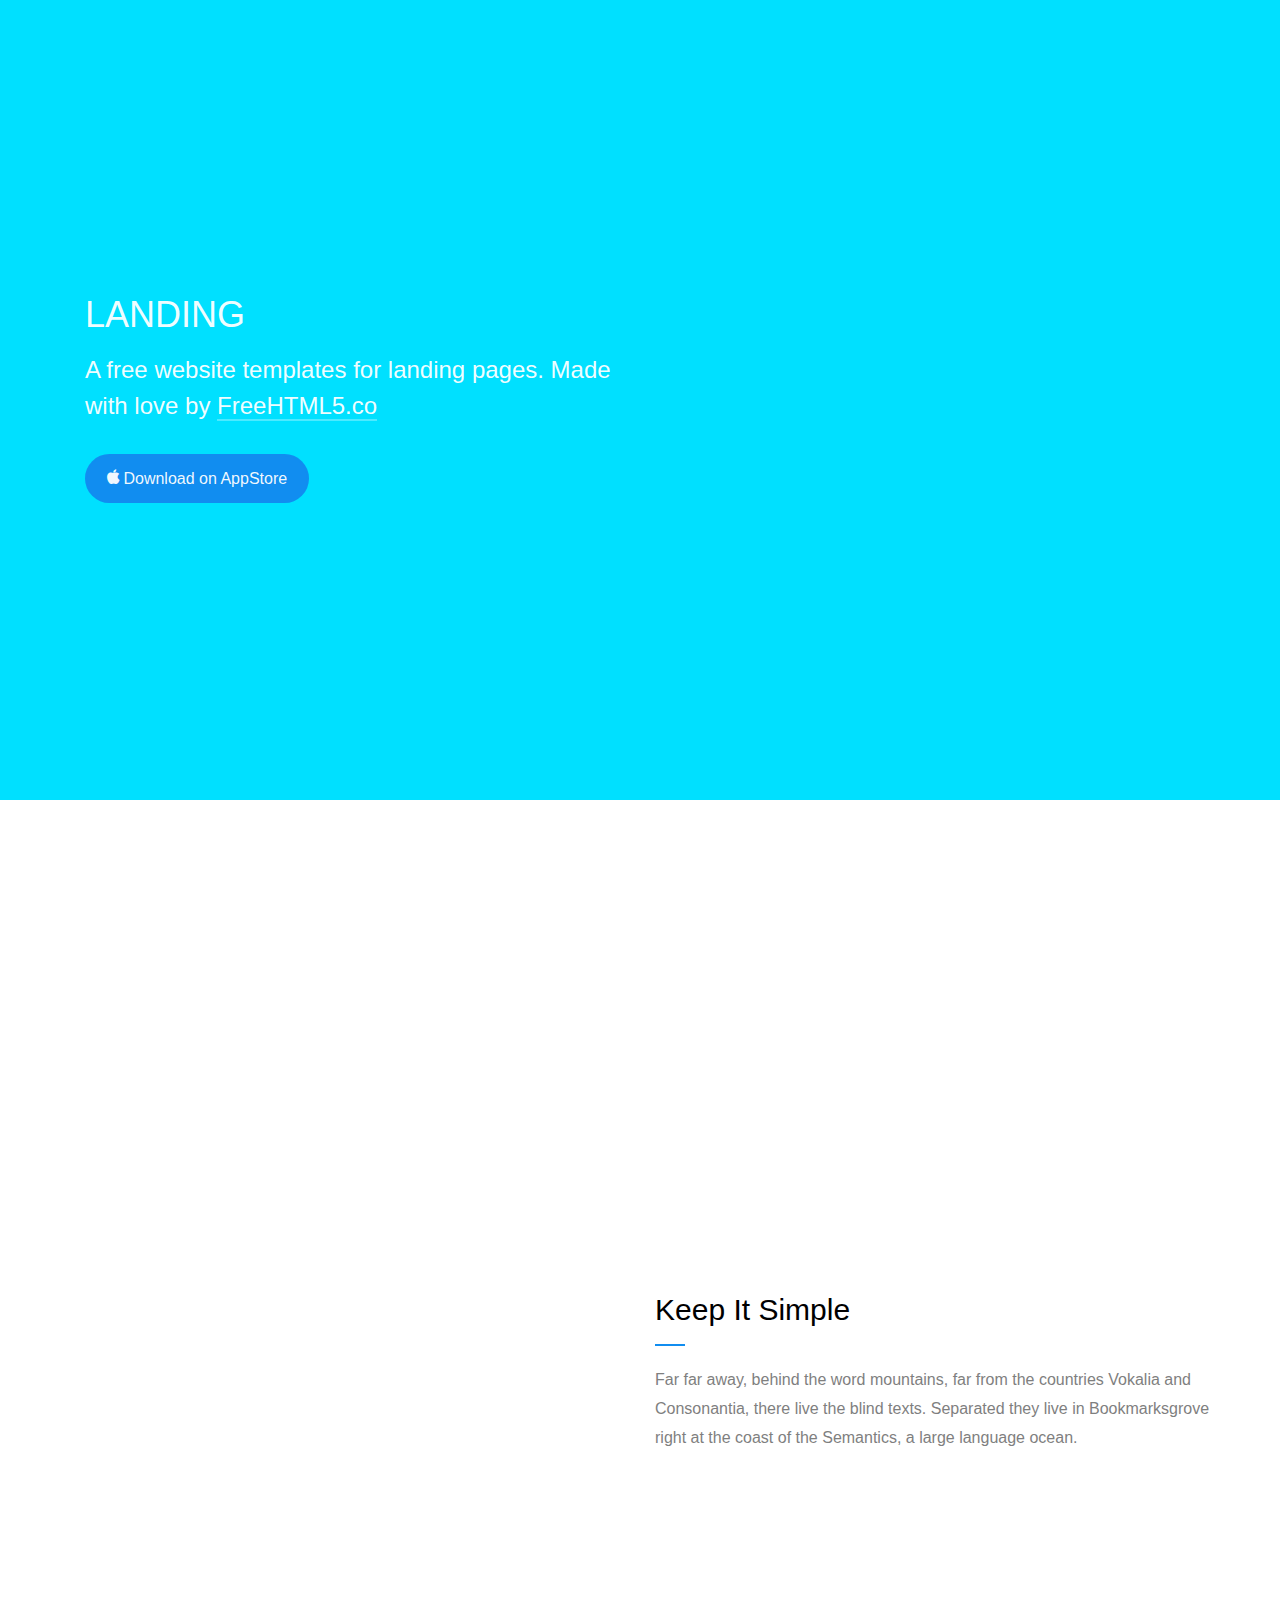
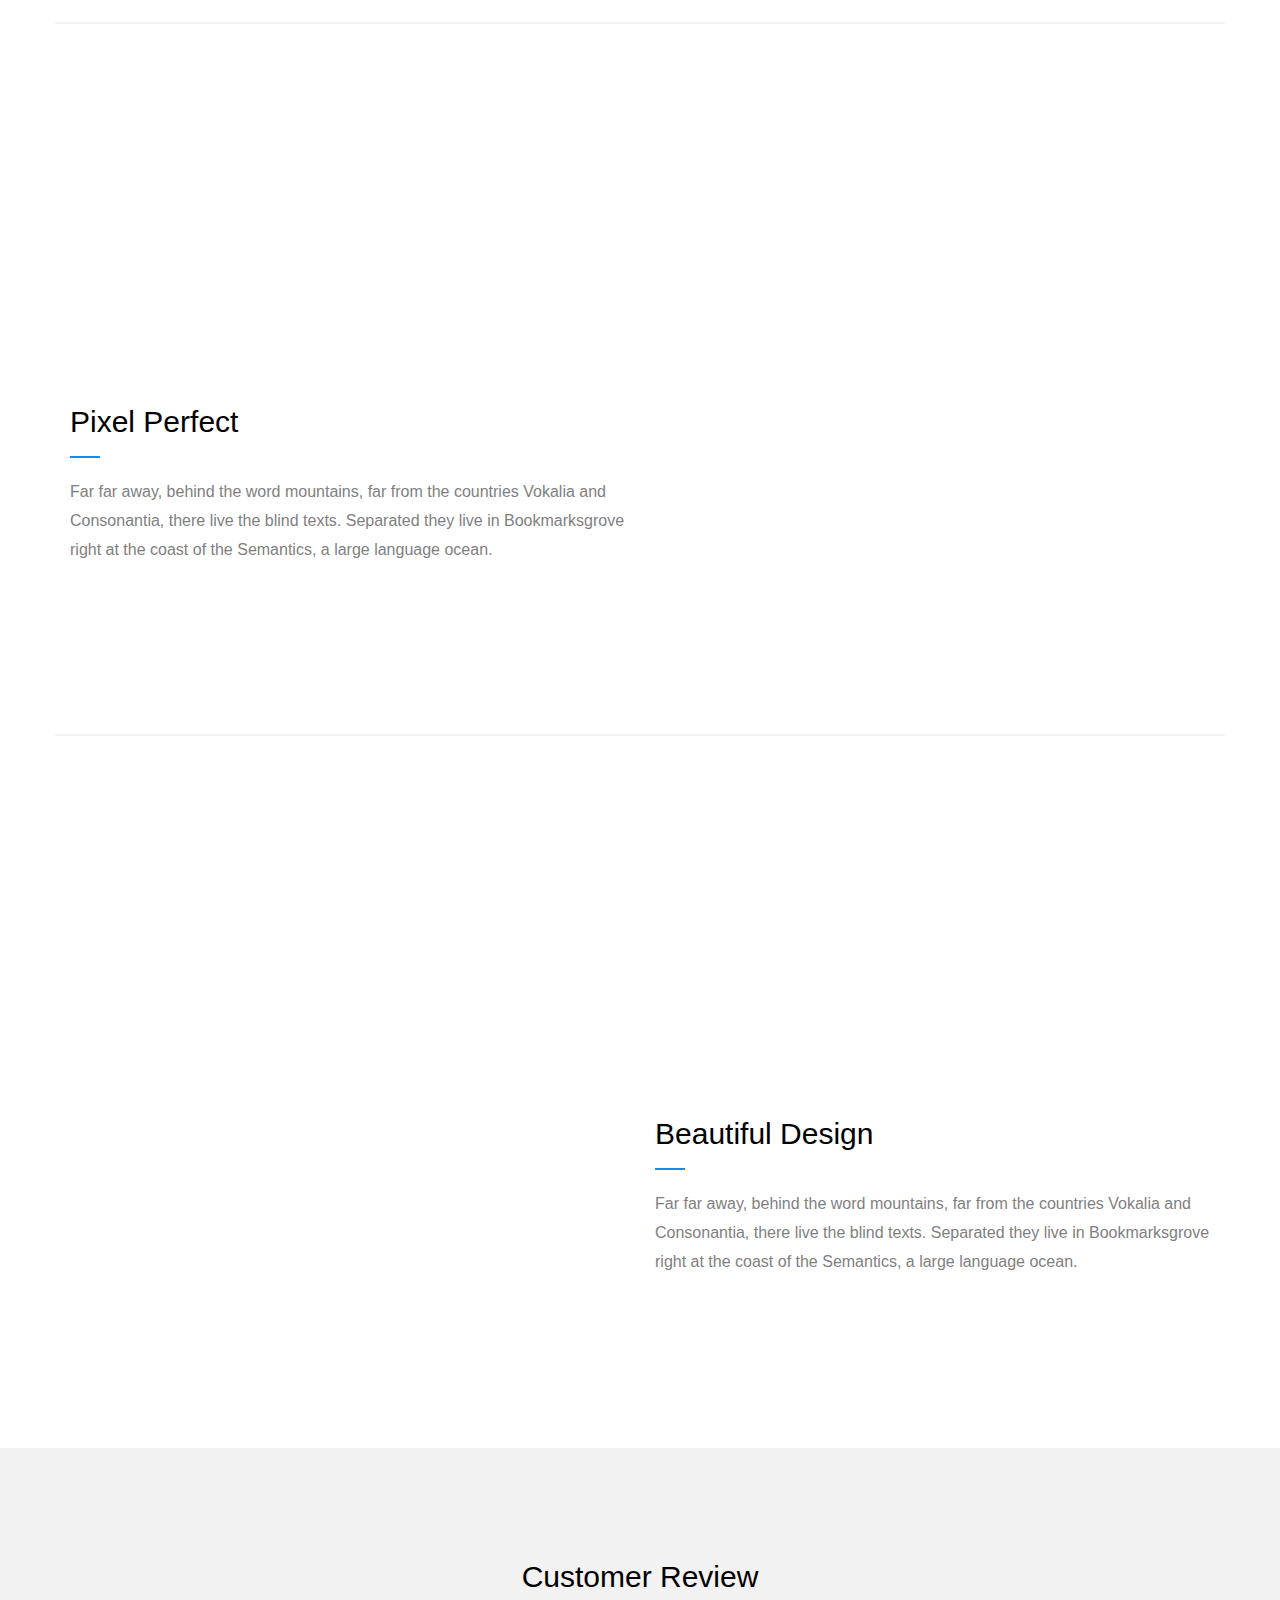
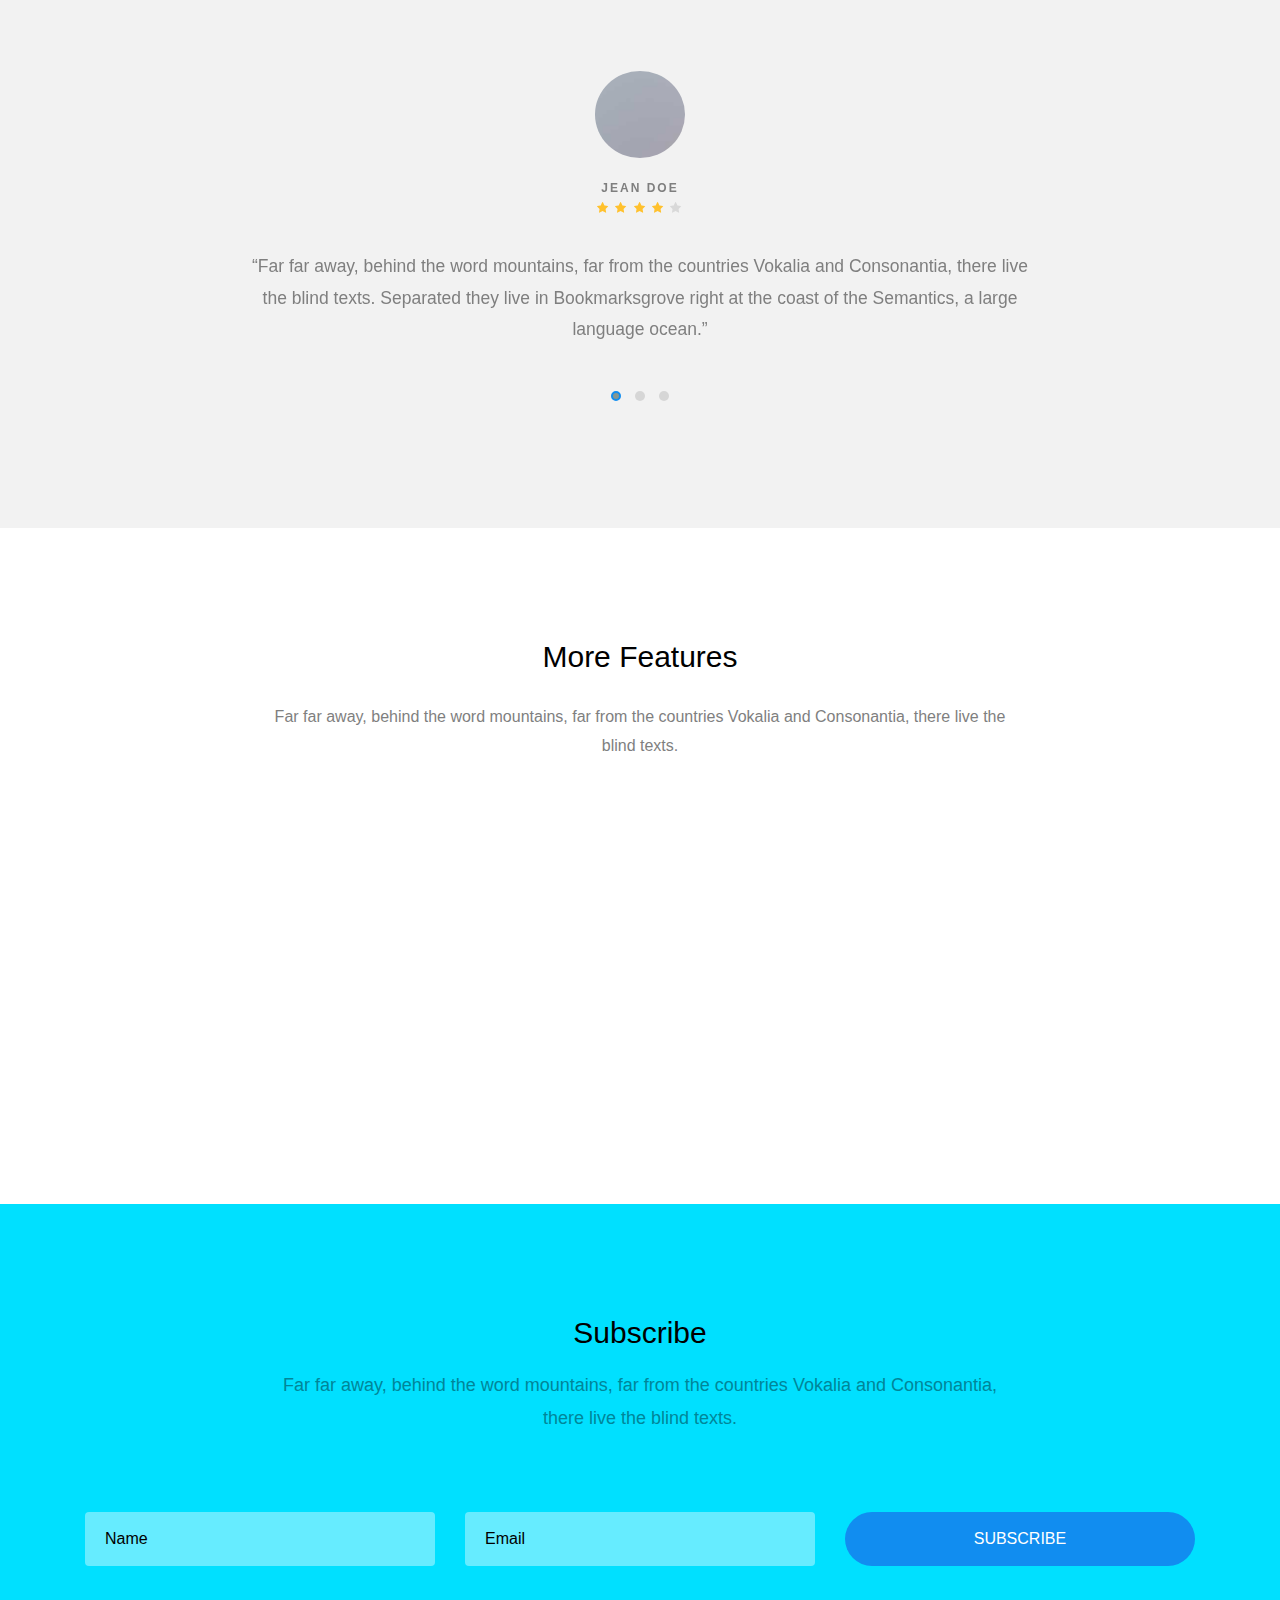
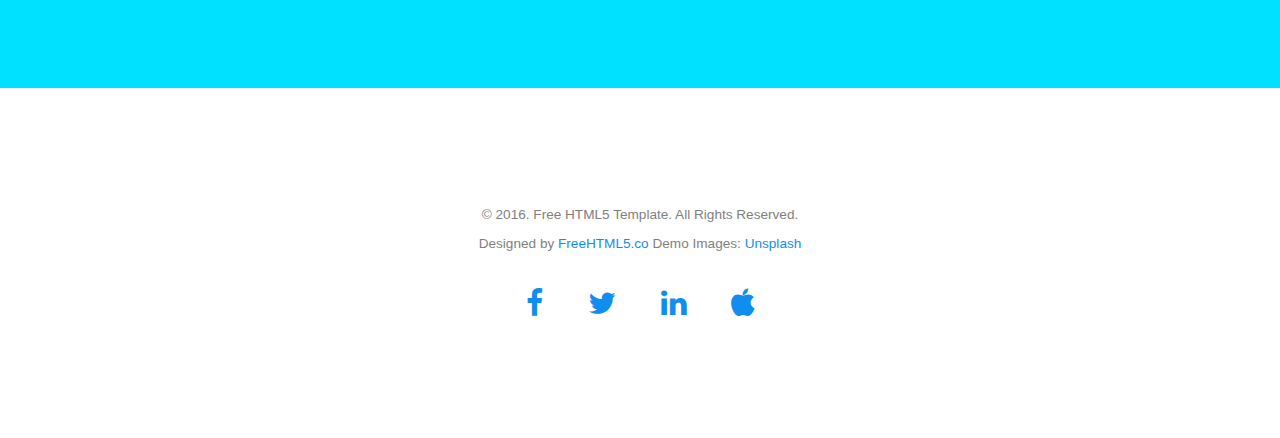
==== landing/index.html @ 5b980228 "index.html" ====
<!DOCTYPE html>
<!--[if lt IE 7]>      <html class="no-js lt-ie9 lt-ie8 lt-ie7"> <![endif]-->
<!--[if IE 7]>         <html class="no-js lt-ie9 lt-ie8"> <![endif]-->
<!--[if IE 8]>         <html class="no-js lt-ie9"> <![endif]-->
<!--[if gt IE 8]><!--> <html class="no-js"> <!--<![endif]-->
	<head>
	<meta charset="utf-8">
	<meta http-equiv="X-UA-Compatible" content="IE=edge">
	<title>Landing &mdash; Free HTML5 Bootstrap Website Template by FreeHTML5.co</title>
	<meta name="viewport" content="width=device-width, initial-scale=1">
	<meta name="description" content="Free HTML5 Website Template by FreeHTML5.co" />
	<meta name="keywords" content="free website templates, free html5, free template, free bootstrap, free website template, html5, css3, mobile first, responsive" />
	<meta name="author" content="FreeHTML5.co" />

  <!-- 
	//////////////////////////////////////////////////////

	FREE HTML5 TEMPLATE 
	DESIGNED & DEVELOPED by FreeHTML5.co
		
	Website: 		http://freehtml5.co/
	Email: 			info@freehtml5.co
	Twitter: 		http://twitter.com/fh5co
	Facebook: 		https://www.facebook.com/fh5co

	//////////////////////////////////////////////////////
	 -->

  	<!-- Facebook and Twitter integration -->
	<meta property="og:title" content=""/>
	<meta property="og:image" content=""/>
	<meta property="og:url" content=""/>
	<meta property="og:site_name" content=""/>
	<meta property="og:description" content=""/>
	<meta name="twitter:title" content="" />
	<meta name="twitter:image" content="" />
	<meta name="twitter:url" content="" />
	<meta name="twitter:card" content="" />

	<!-- Place favicon.ico and apple-touch-icon.png in the root directory -->
	<link rel="shortcut icon" href="favicon.ico">
	<!-- <link href='https://fonts.googleapis.com/css?family=Varela+Round' rel='stylesheet' type='text/css'> -->
	
	<!-- Animate.css -->
	<link rel="stylesheet" href="css/animate.css">
	<!-- Icomoon Icon Fonts-->
	<link rel="stylesheet" href="css/icomoon.css">
	<!-- Bootstrap  -->
	<link rel="stylesheet" href="css/bootstrap.css">
	<!-- Theme style  -->
	<link rel="stylesheet" href="css/style.css">

	<!-- Owl Carousel  -->
	<link rel="stylesheet" href="css/owl.carousel.min.css">
	<link rel="stylesheet" href="css/owl.theme.default.min.css">

	<!-- Modernizr JS -->
	<script src="js/modernizr-2.6.2.min.js"></script>
	<!-- FOR IE9 below -->
	<!--[if lt IE 9]>
	<script src="js/respond.min.js"></script>
	<![endif]-->

	</head>
	<body>
	
	<header id="fh5co-header">
		<div class="container">
			<div class="col-md-6 col-sm-6">
				<div class="intro">
					<h1 id="fh5co-logo"><a href="index.html">Landing</a></h1>
					<h2>A free website templates for landing pages. Made with love by <a href="http://freehtml5.co" target="_blank">FreeHTML5.co</a></h2>
					<p>
						<a href="#" class="btn btn-primary"><i class="icon-apple"></i> Download on AppStore</a>
					</p>
				</div>
			</div>
			<div class="col-md-6 col-sm-6">
				<figure class="fh5co-intro-img">
					<img class="img-1 animate-box" src="images/screenshot_1.jpg" alt="Free Website Template by FreeHTML5.co">
					<img class="img-2 animate-box hidden-xs" src="images/screenshot_2.jpg" alt="Free Website Template by FreeHTML5.co">
				</figure>
			</div>
		</div>
	</header>

	<div id="main">

		<div class="container">

			<div class="row fh5co-feature">
				<div class="col-md-6 col-md-push-6">
					<div class="fh5co-copy">
						<div class="fh5co-copy-inner">
							<h2>Keep It Simple</h2>
							<p>Far far away, behind the word mountains, far from the countries Vokalia and Consonantia, there live the blind texts. Separated they live in Bookmarksgrove right at the coast of the Semantics, a large language ocean.</p>
						</div>
					</div>
				</div>
				<div class="col-md-6 col-md-pull-6">
					<div class="fh5co-img">
						<figure class="fh5co-figure animate-box">
							<img class="img-2" src="images/screenshot_1.jpg" alt="Free Website Template by FreeHTML5.co">	
						</figure>
					</div>
				</div>
			</div>
			<!-- END feature -->

			<div class="row fh5co-feature fh5co-reverse">
				<div class="col-md-6">
					<div class="fh5co-copy">
						<div class="fh5co-copy-inner">
							<h2>Pixel Perfect</h2>
							<p>Far far away, behind the word mountains, far from the countries Vokalia and Consonantia, there live the blind texts. Separated they live in Bookmarksgrove right at the coast of the Semantics, a large language ocean.</p>
						</div>
					</div>
				</div>
				<div class="col-md-6">
					<div class="fh5co-img">
						<figure class="fh5co-figure animate-box">
							<img class="img-2" src="images/screenshot_2.jpg" alt="Free Website Template by FreeHTML5.co">	
						</figure>
					</div>
				</div>
			</div>
			<!-- END feature -->

			<div class="row fh5co-feature last-feature">
				<div class="col-md-6 col-md-push-6">
					<div class="fh5co-copy">
						<div class="fh5co-copy-inner">
							<h2>Beautiful Design</h2>
							<p>Far far away, behind the word mountains, far from the countries Vokalia and Consonantia, there live the blind texts. Separated they live in Bookmarksgrove right at the coast of the Semantics, a large language ocean.</p>
						</div>
					</div>
				</div>
				<div class="col-md-6 col-md-pull-6">
					<div class="fh5co-img">
						<figure class="fh5co-figure animate-box">
							<img class="img-2" src="images/screenshot_3.jpg" alt="Free Website Template by FreeHTML5.co">	
						</figure>
					</div>
				</div>
			</div>
			<!-- END feature -->

		
		</div>


		<div class="fh5co-testimonial">
			<div class="container">
				<div class="row text-center fh5co-heading">
					<h2>Customer Review</h2>
				</div>
				<div class="owl-carousel owl-carousel-fullwidth">
					<div class="item">
						<div class="testimony-slide active text-center">
							<figure>
								<img src="images/person_1.jpg" alt="user">
							</figure>
							<span>Jean Doe </span>
							<span class="review">
								<i class="icon-star colored"></i>
								<i class="icon-star colored"></i>
								<i class="icon-star colored"></i>
								<i class="icon-star colored"></i>
								<i class="icon-star"></i>
							</span>
							<blockquote>
								<p>&ldquo;Far far away, behind the word mountains, far from the countries Vokalia and Consonantia, there live the blind texts. Separated they live in Bookmarksgrove right at the coast of the Semantics, a large language ocean.&rdquo;</p>
							</blockquote>
						</div>
					</div>
					<div class="item">
						<div class="testimony-slide active text-center">
							<figure>
								<img src="images/person_2.jpg" alt="user">
							</figure>
							<span>John Doe </span>
							<span class="review">
								<i class="icon-star colored"></i>
								<i class="icon-star colored"></i>
								<i class="icon-star colored"></i>
								<i class="icon-star colored"></i>
								<i class="icon-star colored"></i>
							</span>
							<blockquote>
								<p>&ldquo;Separated they live in Bookmarksgrove right at the coast of the Semantics, a large language ocean.&rdquo;</p>
							</blockquote>
						</div>
					</div>
					<div class="item">
						<div class="testimony-slide active text-center">
							<figure>
								<img src="images/person_3.jpg" alt="user">
							</figure>
							<span>Rob Smith </span>
							<span class="review">
								<i class="icon-star colored"></i>
								<i class="icon-star colored"></i>
								<i class="icon-star colored"></i>
								<i class="icon-star colored"></i>
								<i class="icon-star colored"></i>
							</span>
							<blockquote>
								<p>&ldquo;Far from the countries Vokalia and Consonantia, there live the blind texts. Separated they live in Bookmarksgrove right at the coast of the Semantics, a large language ocean.&rdquo;</p>
							</blockquote>
						</div>
					</div>
				</div>
			</div>
		</div>

		<div id="features">
			<div class="container">
				<div class="row text-center fh5co-heading">
					<div class="col-md-8 col-md-offset-2">
						<h2>More Features</h2>
						<p>Far far away, behind the word mountains, far from the countries Vokalia and Consonantia, there live the blind texts.</p>
					</div>
				</div>
				<div class="row">
					<div class="col-md-3 animate-box">
						<div class="feature-center">
							<span class="icon">
								<i class="icon-tablet"></i>
							</span>
							<h3>Fully Responsive</h3>
							<p>Far far away, behind the word mountains, far from the countries Vokalia and Consonantia</p>
						</div>
					</div>
					<div class="col-md-3 animate-box">
						<div class="feature-center">
							<span class="icon">
								<i class="icon-heart"></i>
							</span>
							<h3>Love by everyone</h3>
							<p>Far far away, behind the word mountains, far from the countries Vokalia and Consonantia</p>
						</div>
					</div>
					<div class="col-md-3 animate-box">
						<div class="feature-center">
							<span class="icon">
								<i class="icon-star"></i>
							</span>
							<h3>Good Review</h3>
							<p>Far far away, behind the word mountains, far from the countries Vokalia and Consonantia</p>
						</div>
					</div>
					<div class="col-md-3 animate-box">
						<div class="feature-center">
							<span class="icon">
								<i class="icon-cog"></i>
							</span>
							<h3>API</h3>
							<p>Far far away, behind the word mountains, far from the countries Vokalia and Consonantia</p>
						</div>
					</div>
				</div>
			</div>
		</div>
		
		<div id="get-started">
			<div class="container">
				<div class="row text-center fh5co-heading">
					<div class="col-md-8 col-md-offset-2">
						<h2>Subscribe</h2>
						<p>Far far away, behind the word mountains, far from the countries Vokalia and Consonantia, there live the blind texts.</p>
					</div>
				</div>
				<div class="get-started">
					<form class="form-inline">
						<div class="col-md-4 col-sm-4">
							<div class="form-group">
								<label for="name" class="sr-only">Name</label>
								<input type="text" class="form-control" id="name" placeholder="Name">
							</div>
						</div>
						<div class="col-md-4 col-sm-4">
							<div class="form-group">
								<label for="email" class="sr-only">Email</label>
								<input type="email" class="form-control" id="email" placeholder="Email">
							</div>
						</div>
						<div class="col-md-4 col-sm-4">
							<button type="submit" class="btn btn-default btn-block">Subscribe</button>
						</div>
					</form>
				</div>
			</div>
		</div>

		<footer id="footer">
			<div class="container">
				<div class="col-md-12 text-center">
					<p class="copyright">
						<small>&copy; 2016. Free HTML5 Template. All Rights Reserved.</small>
						<em><small>Designed by <a href="http://freehtm5.co" target="_blank">FreeHTML5.co</a> Demo Images: <a href="http://unsplash.com/" target="_blank">Unsplash</a></small></em>
					</p>
					<ul class="fh5co-social">

						<li><a href="#"><i class="icon-facebook"></i></a></li>
						<li><a href="#"><i class="icon-twitter"></i></a></li>
						<li><a href="#"><i class="icon-linkedin"></i></a></li>
						<li><a href="#"><i class="icon-apple"></i></a></li>
					</ul>
				</div>
			</div>
		</footer>
	</div>
	
	<!-- jQuery -->
	<script src="js/jquery.min.js"></script>
	<!-- jQuery Easing -->
	<script src="js/jquery.easing.1.3.js"></script>
	<!-- Bootstrap -->
	<script src="js/bootstrap.min.js"></script>
	<!-- Waypoints -->
	<script src="js/jquery.waypoints.min.js"></script>
	<!-- Carousel -->
	<script src="js/owl.carousel.min.js"></script>

	<!-- MAIN JS -->
	<script src="js/main.js"></script>

	</body>
</html>
---- landing/css/icomoon.css ----
@font-face {
    font-family: 'icomoon';
    src:    url('fonts/icomoon.eot?195opb');
    src:    url('fonts/icomoon.eot?195opb#iefix') format('embedded-opentype'),
        url('fonts/icomoon.ttf?195opb') format('truetype'),
        url('fonts/icomoon.woff?195opb') format('woff'),
        url('fonts/icomoon.svg?195opb#icomoon') format('svg');
    font-weight: normal;
    font-style: normal;
}

[class^="icon-"], [class*=" icon-"] {
    /* use !important to prevent issues with browser extensions that change fonts */
    font-family: 'icomoon' !important;
    speak: none;
    font-style: normal;
    font-weight: normal;
    font-variant: normal;
    text-transform: none;
    line-height: 1;

    /* Better Font Rendering =========== */
    -webkit-font-smoothing: antialiased;
    -moz-osx-font-smoothing: grayscale;
}

.icon-glass:before {
    content: "\f000";
}
.icon-music:before {
    content: "\f001";
}
.icon-search:before {
    content: "\f002";
}
.icon-envelope-o:before {
    content: "\f003";
}
.icon-heart:before {
    content: "\f004";
}
.icon-star:before {
    content: "\f005";
}
.icon-star-o:before {
    content: "\f006";
}
.icon-user:before {
    content: "\f007";
}
.icon-film:before {
    content: "\f008";
}
.icon-th-large:before {
    content: "\f009";
}
.icon-th:before {
    content: "\f00a";
}
.icon-th-list:before {
    content: "\f00b";
}
.icon-check:before {
    content: "\f00c";
}
.icon-close:before {
    content: "\f00d";
}
.icon-remove:before {
    content: "\f00d";
}
.icon-times:before {
    content: "\f00d";
}
.icon-search-plus:before {
    content: "\f00e";
}
.icon-search-minus:before {
    content: "\f010";
}
.icon-power-off:before {
    content: "\f011";
}
.icon-signal:before {
    content: "\f012";
}
.icon-cog:before {
    content: "\f013";
}
.icon-gear:before {
    content: "\f013";
}
.icon-trash-o:before {
    content: "\f014";
}
.icon-home:before {
    content: "\f015";
}
.icon-file-o:before {
    content: "\f016";
}
.icon-clock-o:before {
    content: "\f017";
}
.icon-road:before {
    content: "\f018";
}
.icon-download:before {
    content: "\f019";
}
.icon-arrow-circle-o-down:before {
    content: "\f01a";
}
.icon-arrow-circle-o-up:before {
    content: "\f01b";
}
.icon-inbox:before {
    content: "\f01c";
}
.icon-play-circle-o:before {
    content: "\f01d";
}
.icon-repeat:before {
    content: "\f01e";
}
.icon-rotate-right:before {
    content: "\f01e";
}
.icon-refresh:before {
    content: "\f021";
}
.icon-list-alt:before {
    content: "\f022";
}
.icon-lock:before {
    content: "\f023";
}
.icon-flag:before {
    content: "\f024";
}
.icon-headphones:before {
    content: "\f025";
}
.icon-volume-off:before {
    content: "\f026";
}
.icon-volume-down:before {
    content: "\f027";
}
.icon-volume-up:before {
    content: "\f028";
}
.icon-qrcode:before {
    content: "\f029";
}
.icon-barcode:before {
    content: "\f02a";
}
.icon-tag:before {
    content: "\f02b";
}
.icon-tags:before {
    content: "\f02c";
}
.icon-book:before {
    content: "\f02d";
}
.icon-bookmark:before {
    content: "\f02e";
}
.icon-print:before {
    content: "\f02f";
}
.icon-camera:before {
    content: "\f030";
}
.icon-font:before {
    content: "\f031";
}
.icon-bold:before {
    content: "\f032";
}
.icon-italic:before {
    content: "\f033";
}
.icon-text-height:before {
    content: "\f034";
}
.icon-text-width:before {
    content: "\f035";
}
.icon-align-left:before {
    content: "\f036";
}
.icon-align-center:before {
    content: "\f037";
}
.icon-align-right:before {
    content: "\f038";
}
.icon-align-justify:before {
    content: "\f039";
}
.icon-list:before {
    content: "\f03a";
}
.icon-dedent:before {
    content: "\f03b";
}
.icon-outdent:before {
    content: "\f03b";
}
.icon-indent:before {
    content: "\f03c";
}
.icon-video-camera:before {
    content: "\f03d";
}
.icon-image:before {
    content: "\f03e";
}
.icon-photo:before {
    content: "\f03e";
}
.icon-picture-o:before {
    content: "\f03e";
}
.icon-pencil:before {
    content: "\f040";
}
.icon-map-marker:before {
    content: "\f041";
}
.icon-adjust:before {
    content: "\f042";
}
.icon-tint:before {
    content: "\f043";
}
.icon-edit:before {
    content: "\f044";
}
.icon-pencil-square-o:before {
    content: "\f044";
}
.icon-share-square-o:before {
    content: "\f045";
}
.icon-check-square-o:before {
    content: "\f046";
}
.icon-arrows:before {
    content: "\f047";
}
.icon-step-backward:before {
    content: "\f048";
}
.icon-fast-backward:before {
    content: "\f049";
}
.icon-backward:before {
    content: "\f04a";
}
.icon-play:before {
    content: "\f04b";
}
.icon-pause:before {
    content: "\f04c";
}
.icon-stop:before {
    content: "\f04d";
}
.icon-forward:before {
    content: "\f04e";
}
.icon-fast-forward:before {
    content: "\f050";
}
.icon-step-forward:before {
    content: "\f051";
}
.icon-eject:before {
    content: "\f052";
}
.icon-chevron-left:before {
    content: "\f053";
}
.icon-chevron-right:before {
    content: "\f054";
}
.icon-plus-circle:before {
    content: "\f055";
}
.icon-minus-circle:before {
    content: "\f056";
}
.icon-times-circle:before {
    content: "\f057";
}
.icon-check-circle:before {
    content: "\f058";
}
.icon-question-circle:before {
    content: "\f059";
}
.icon-info-circle:before {
    content: "\f05a";
}
.icon-crosshairs:before {
    content: "\f05b";
}
.icon-times-circle-o:before {
    content: "\f05c";
}
.icon-check-circle-o:before {
    content: "\f05d";
}
.icon-ban:before {
    content: "\f05e";
}
.icon-arrow-left:before {
    content: "\f060";
}
.icon-arrow-right:before {
    content: "\f061";
}
.icon-arrow-up:before {
    content: "\f062";
}
.icon-arrow-down:before {
    content: "\f063";
}
.icon-mail-forward:before {
    content: "\f064";
}
.icon-share:before {
    content: "\f064";
}
.icon-expand:before {
    content: "\f065";
}
.icon-compress:before {
    content: "\f066";
}
.icon-plus:before {
    content: "\f067";
}
.icon-minus:before {
    content: "\f068";
}
.icon-asterisk:before {
    content: "\f069";
}
.icon-exclamation-circle:before {
    content: "\f06a";
}
.icon-gift:before {
    content: "\f06b";
}
.icon-leaf:before {
    content: "\f06c";
}
.icon-fire:before {
    content: "\f06d";
}
.icon-eye:before {
    content: "\f06e";
}
.icon-eye-slash:before {
    content: "\f070";
}
.icon-exclamation-triangle:before {
    content: "\f071";
}
.icon-warning:before {
    content: "\f071";
}
.icon-plane:before {
    content: "\f072";
}
.icon-calendar:before {
    content: "\f073";
}
.icon-random:before {
    content: "\f074";
}
.icon-comment:before {
    content: "\f075";
}
.icon-magnet:before {
    content: "\f076";
}
.icon-chevron-up:before {
    content: "\f077";
}
.icon-chevron-down:before {
    content: "\f078";
}
.icon-retweet:before {
    content: "\f079";
}
.icon-shopping-cart:before {
    content: "\f07a";
}
.icon-folder:before {
    content: "\f07b";
}
.icon-folder-open:before {
    content: "\f07c";
}
.icon-arrows-v:before {
    content: "\f07d";
}
.icon-arrows-h:before {
    content: "\f07e";
}
.icon-bar-chart:before {
    content: "\f080";
}
.icon-bar-chart-o:before {
    content: "\f080";
}
.icon-twitter-square:before {
    content: "\f081";
}
.icon-facebook-square:before {
    content: "\f082";
}
.icon-camera-retro:before {
    content: "\f083";
}
.icon-key:before {
    content: "\f084";
}
.icon-cogs:before {
    content: "\f085";
}
.icon-gears:before {
    content: "\f085";
}
.icon-comments:before {
    content: "\f086";
}
.icon-thumbs-o-up:before {
    content: "\f087";
}
.icon-thumbs-o-down:before {
    content: "\f088";
}
.icon-star-half:before {
    content: "\f089";
}
.icon-heart-o:before {
    content: "\f08a";
}
.icon-sign-out:before {
    content: "\f08b";
}
.icon-linkedin-square:before {
    content: "\f08c";
}
.icon-thumb-tack:before {
    content: "\f08d";
}
.icon-external-link:before {
    content: "\f08e";
}
.icon-sign-in:before {
    content: "\f090";
}
.icon-trophy:before {
    content: "\f091";
}
.icon-github-square:before {
    content: "\f092";
}
.icon-upload:before {
    content: "\f093";
}
.icon-lemon-o:before {
    content: "\f094";
}
.icon-phone:before {
    content: "\f095";
}
.icon-square-o:before {
    content: "\f096";
}
.icon-bookmark-o:before {
    content: "\f097";
}
.icon-phone-square:before {
    content: "\f098";
}
.icon-twitter:before {
    content: "\f099";
}
.icon-facebook:before {
    content: "\f09a";
}
.icon-facebook-f:before {
    content: "\f09a";
}
.icon-github:before {
    content: "\f09b";
}
.icon-unlock:before {
    content: "\f09c";
}
.icon-credit-card:before {
    content: "\f09d";
}
.icon-feed:before {
    content: "\f09e";
}
.icon-rss:before {
    content: "\f09e";
}
.icon-hdd-o:before {
    content: "\f0a0";
}
.icon-bullhorn:before {
    content: "\f0a1";
}
.icon-bell-o:before {
    content: "\f0a2";
}
.icon-certificate:before {
    content: "\f0a3";
}
.icon-hand-o-right:before {
    content: "\f0a4";
}
.icon-hand-o-left:before {
    content: "\f0a5";
}
.icon-hand-o-up:before {
    content: "\f0a6";
}
.icon-hand-o-down:before {
    content: "\f0a7";
}
.icon-arrow-circle-left:before {
    content: "\f0a8";
}
.icon-arrow-circle-right:before {
    content: "\f0a9";
}
.icon-arrow-circle-up:before {
    content: "\f0aa";
}
.icon-arrow-circle-down:before {
    content: "\f0ab";
}
.icon-globe:before {
    content: "\f0ac";
}
.icon-wrench:before {
    content: "\f0ad";
}
.icon-tasks:before {
    content: "\f0ae";
}
.icon-filter:before {
    content: "\f0b0";
}
.icon-briefcase:before {
    content: "\f0b1";
}
.icon-arrows-alt:before {
    content: "\f0b2";
}
.icon-group:before {
    content: "\f0c0";
}
.icon-users:before {
    content: "\f0c0";
}
.icon-chain:before {
    content: "\f0c1";
}
.icon-link:before {
    content: "\f0c1";
}
.icon-cloud:before {
    content: "\f0c2";
}
.icon-flask:before {
    content: "\f0c3";
}
.icon-cut:before {
    content: "\f0c4";
}
.icon-scissors:before {
    content: "\f0c4";
}
.icon-copy:before {
    content: "\f0c5";
}
.icon-files-o:before {
    content: "\f0c5";
}
.icon-paperclip:before {
    content: "\f0c6";
}
.icon-floppy-o:before {
    content: "\f0c7";
}
.icon-save:before {
    content: "\f0c7";
}
.icon-square:before {
    content: "\f0c8";
}
.icon-bars:before {
    content: "\f0c9";
}
.icon-navicon:before {
    content: "\f0c9";
}
.icon-reorder:before {
    content: "\f0c9";
}
.icon-list-ul:before {
    content: "\f0ca";
}
.icon-list-ol:before {
    content: "\f0cb";
}
.icon-strikethrough:before {
    content: "\f0cc";
}
.icon-underline:before {
    content: "\f0cd";
}
.icon-table:before {
    content: "\f0ce";
}
.icon-magic:before {
    content: "\f0d0";
}
.icon-truck:before {
    content: "\f0d1";
}
.icon-pinterest:before {
    content: "\f0d2";
}
.icon-pinterest-square:before {
    content: "\f0d3";
}
.icon-google-plus-square:before {
    content: "\f0d4";
}
.icon-google-plus:before {
    content: "\f0d5";
}
.icon-money:before {
    content: "\f0d6";
}
.icon-caret-down:before {
    content: "\f0d7";
}
.icon-caret-up:before {
    content: "\f0d8";
}
.icon-caret-left:before {
    content: "\f0d9";
}
.icon-caret-right:before {
    content: "\f0da";
}
.icon-columns:before {
    content: "\f0db";
}
.icon-sort:before {
    content: "\f0dc";
}
.icon-unsorted:before {
    content: "\f0dc";
}
.icon-sort-desc:before {
    content: "\f0dd";
}
.icon-sort-down:before {
    content: "\f0dd";
}
.icon-sort-asc:before {
    content: "\f0de";
}
.icon-sort-up:before {
    content: "\f0de";
}
.icon-envelope:before {
    content: "\f0e0";
}
.icon-linkedin:before {
    content: "\f0e1";
}
.icon-rotate-left:before {
    content: "\f0e2";
}
.icon-undo:before {
    content: "\f0e2";
}
.icon-gavel:before {
    content: "\f0e3";
}
.icon-legal:before {
    content: "\f0e3";
}
.icon-dashboard:before {
    content: "\f0e4";
}
.icon-tachometer:before {
    content: "\f0e4";
}
.icon-comment-o:before {
    content: "\f0e5";
}
.icon-comments-o:before {
    content: "\f0e6";
}
.icon-bolt:before {
    content: "\f0e7";
}
.icon-flash:before {
    content: "\f0e7";
}
.icon-sitemap:before {
    content: "\f0e8";
}
.icon-umbrella:before {
    content: "\f0e9";
}
.icon-clipboard:before {
    content: "\f0ea";
}
.icon-paste:before {
    content: "\f0ea";
}
.icon-lightbulb-o:before {
    content: "\f0eb";
}
.icon-exchange:before {
    content: "\f0ec";
}
.icon-cloud-download:before {
    content: "\f0ed";
}
.icon-cloud-upload:before {
    content: "\f0ee";
}
.icon-user-md:before {
    content: "\f0f0";
}
.icon-stethoscope:before {
    content: "\f0f1";
}
.icon-suitcase:before {
    content: "\f0f2";
}
.icon-bell:before {
    content: "\f0f3";
}
.icon-coffee:before {
    content: "\f0f4";
}
.icon-cutlery:before {
    content: "\f0f5";
}
.icon-file-text-o:before {
    content: "\f0f6";
}
.icon-building-o:before {
    content: "\f0f7";
}
.icon-hospital-o:before {
    content: "\f0f8";
}
.icon-ambulance:before {
    content: "\f0f9";
}
.icon-medkit:before {
    content: "\f0fa";
}
.icon-fighter-jet:before {
    content: "\f0fb";
}
.icon-beer:before {
    content: "\f0fc";
}
.icon-h-square:before {
    content: "\f0fd";
}
.icon-plus-square:before {
    content: "\f0fe";
}
.icon-angle-double-left:before {
    content: "\f100";
}
.icon-angle-double-right:before {
    content: "\f101";
}
.icon-angle-double-up:before {
    content: "\f102";
}
.icon-angle-double-down:before {
    content: "\f103";
}
.icon-angle-left:before {
    content: "\f104";
}
.icon-angle-right:before {
    content: "\f105";
}
.icon-angle-up:before {
    content: "\f106";
}
.icon-angle-down:before {
    content: "\f107";
}
.icon-desktop:before {
    content: "\f108";
}
.icon-laptop:before {
    content: "\f109";
}
.icon-tablet:before {
    content: "\f10a";
}
.icon-mobile:before {
    content: "\f10b";
}
.icon-mobile-phone:before {
    content: "\f10b";
}
.icon-circle-o:before {
    content: "\f10c";
}
.icon-quote-left:before {
    content: "\f10d";
}
.icon-quote-right:before {
    content: "\f10e";
}
.icon-spinner:before {
    content: "\f110";
}
.icon-circle:before {
    content: "\f111";
}
.icon-mail-reply:before {
    content: "\f112";
}
.icon-reply:before {
    content: "\f112";
}
.icon-github-alt:before {
    content: "\f113";
}
.icon-folder-o:before {
    content: "\f114";
}
.icon-folder-open-o:before {
    content: "\f115";
}
.icon-smile-o:before {
    content: "\f118";
}
.icon-frown-o:before {
    content: "\f119";
}
.icon-meh-o:before {
    content: "\f11a";
}
.icon-gamepad:before {
    content: "\f11b";
}
.icon-keyboard-o:before {
    content: "\f11c";
}
.icon-flag-o:before {
    content: "\f11d";
}
.icon-flag-checkered:before {
    content: "\f11e";
}
.icon-terminal:before {
    content: "\f120";
}
.icon-code:before {
    content: "\f121";
}
.icon-mail-reply-all:before {
    content: "\f122";
}
.icon-reply-all:before {
    content: "\f122";
}
.icon-star-half-empty:before {
    content: "\f123";
}
.icon-star-half-full:before {
    content: "\f123";
}
.icon-star-half-o:before {
    content: "\f123";
}
.icon-location-arrow:before {
    content: "\f124";
}
.icon-crop:before {
    content: "\f125";
}
.icon-code-fork:before {
    content: "\f126";
}
.icon-chain-broken:before {
    content: "\f127";
}
.icon-unlink:before {
    content: "\f127";
}
.icon-question:before {
    content: "\f128";
}
.icon-info:before {
    content: "\f129";
}
.icon-exclamation:before {
    content: "\f12a";
}
.icon-superscript:before {
    content: "\f12b";
}
.icon-subscript:before {
    content: "\f12c";
}
.icon-eraser:before {
    content: "\f12d";
}
.icon-puzzle-piece:before {
    content: "\f12e";
}
.icon-microphone:before {
    content: "\f130";
}
.icon-microphone-slash:before {
    content: "\f131";
}
.icon-shield:before {
    content: "\f132";
}
.icon-calendar-o:before {
    content: "\f133";
}
.icon-fire-extinguisher:before {
    content: "\f134";
}
.icon-rocket:before {
    content: "\f135";
}
.icon-maxcdn:before {
    content: "\f136";
}
.icon-chevron-circle-left:before {
    content: "\f137";
}
.icon-chevron-circle-right:before {
    content: "\f138";
}
.icon-chevron-circle-up:before {
    content: "\f139";
}
.icon-chevron-circle-down:before {
    content: "\f13a";
}
.icon-html5:before {
    content: "\f13b";
}
.icon-css3:before {
    content: "\f13c";
}
.icon-anchor:before {
    content: "\f13d";
}
.icon-unlock-alt:before {
    content: "\f13e";
}
.icon-bullseye:before {
    content: "\f140";
}
.icon-ellipsis-h:before {
    content: "\f141";
}
.icon-ellipsis-v:before {
    content: "\f142";
}
.icon-rss-square:before {
    content: "\f143";
}
.icon-play-circle:before {
    content: "\f144";
}
.icon-ticket:before {
    content: "\f145";
}
.icon-minus-square:before {
    content: "\f146";
}
.icon-minus-square-o:before {
    content: "\f147";
}
.icon-level-up:before {
    content: "\f148";
}
.icon-level-down:before {
    content: "\f149";
}
.icon-check-square:before {
    content: "\f14a";
}
.icon-pencil-square:before {
    content: "\f14b";
}
.icon-external-link-square:before {
    content: "\f14c";
}
.icon-share-square:before {
    content: "\f14d";
}
.icon-compass:before {
    content: "\f14e";
}
.icon-caret-square-o-down:before {
    content: "\f150";
}
.icon-toggle-down:before {
    content: "\f150";
}
.icon-caret-square-o-up:before {
    content: "\f151";
}
.icon-toggle-up:before {
    content: "\f151";
}
.icon-caret-square-o-right:before {
    content: "\f152";
}
.icon-toggle-right:before {
    content: "\f152";
}
.icon-eur:before {
    content: "\f153";
}
.icon-euro:before {
    content: "\f153";
}
.icon-gbp:before {
    content: "\f154";
}
.icon-dollar:before {
    content: "\f155";
}
.icon-usd:before {
    content: "\f155";
}
.icon-inr:before {
    content: "\f156";
}
.icon-rupee:before {
    content: "\f156";
}
.icon-cny:before {
    content: "\f157";
}
.icon-jpy:before {
    content: "\f157";
}
.icon-rmb:before {
    content: "\f157";
}
.icon-yen:before {
    content: "\f157";
}
.icon-rouble:before {
    content: "\f158";
}
.icon-rub:before {
    content: "\f158";
}
.icon-ruble:before {
    content: "\f158";
}
.icon-krw:before {
    content: "\f159";
}
.icon-won:before {
    content: "\f159";
}
.icon-bitcoin:before {
    content: "\f15a";
}
.icon-btc:before {
    content: "\f15a";
}
.icon-file:before {
    content: "\f15b";
}
.icon-file-text:before {
    content: "\f15c";
}
.icon-sort-alpha-asc:before {
    content: "\f15d";
}
.icon-sort-alpha-desc:before {
    content: "\f15e";
}
.icon-sort-amount-asc:before {
    content: "\f160";
}
.icon-sort-amount-desc:before {
    content: "\f161";
}
.icon-sort-numeric-asc:before {
    content: "\f162";
}
.icon-sort-numeric-desc:before {
    content: "\f163";
}
.icon-thumbs-up:before {
    content: "\f164";
}
.icon-thumbs-down:before {
    content: "\f165";
}
.icon-youtube-square:before {
    content: "\f166";
}
.icon-youtube:before {
    content: "\f167";
}
.icon-xing:before {
    content: "\f168";
}
.icon-xing-square:before {
    content: "\f169";
}
.icon-youtube-play:before {
    content: "\f16a";
}
.icon-dropbox:before {
    content: "\f16b";
}
.icon-stack-overflow:before {
    content: "\f16c";
}
.icon-instagram:before {
    content: "\f16d";
}
.icon-flickr:before {
    content: "\f16e";
}
.icon-adn:before {
    content: "\f170";
}
.icon-bitbucket:before {
    content: "\f171";
}
.icon-bitbucket-square:before {
    content: "\f172";
}
.icon-tumblr:before {
    content: "\f173";
}
.icon-tumblr-square:before {
    content: "\f174";
}
.icon-long-arrow-down:before {
    content: "\f175";
}
.icon-long-arrow-up:before {
    content: "\f176";
}
.icon-long-arrow-left:before {
    content: "\f177";
}
.icon-long-arrow-right:before {
    content: "\f178";
}
.icon-apple:before {
    content: "\f179";
}
.icon-windows:before {
    content: "\f17a";
}
.icon-android:before {
    content: "\f17b";
}
.icon-linux:before {
    content: "\f17c";
}
.icon-dribbble:before {
    content: "\f17d";
}
.icon-skype:before {
    content: "\f17e";
}
.icon-foursquare:before {
    content: "\f180";
}
.icon-trello:before {
    content: "\f181";
}
.icon-female:before {
    content: "\f182";
}
.icon-male:before {
    content: "\f183";
}
.icon-gittip:before {
    content: "\f184";
}
.icon-gratipay:before {
    content: "\f184";
}
.icon-sun-o:before {
    content: "\f185";
}
.icon-moon-o:before {
    content: "\f186";
}
.icon-archive:before {
    content: "\f187";
}
.icon-bug:before {
    content: "\f188";
}
.icon-vk:before {
    content: "\f189";
}
.icon-weibo:before {
    content: "\f18a";
}
.icon-renren:before {
    content: "\f18b";
}
.icon-pagelines:before {
    content: "\f18c";
}
.icon-stack-exchange:before {
    content: "\f18d";
}
.icon-arrow-circle-o-right:before {
    content: "\f18e";
}
.icon-arrow-circle-o-left:before {
    content: "\f190";
}
.icon-caret-square-o-left:before {
    content: "\f191";
}
.icon-toggle-left:before {
    content: "\f191";
}
.icon-dot-circle-o:before {
    content: "\f192";
}
.icon-wheelchair:before {
    content: "\f193";
}
.icon-vimeo-square:before {
    content: "\f194";
}
.icon-try:before {
    content: "\f195";
}
.icon-turkish-lira:before {
    content: "\f195";
}
.icon-plus-square-o:before {
    content: "\f196";
}
.icon-space-shuttle:before {
    content: "\f197";
}
.icon-slack:before {
    content: "\f198";
}
.icon-envelope-square:before {
    content: "\f199";
}
.icon-wordpress:before {
    content: "\f19a";
}
.icon-openid:before {
    content: "\f19b";
}
.icon-bank:before {
    content: "\f19c";
}
.icon-institution:before {
    content: "\f19c";
}
.icon-university:before {
    content: "\f19c";
}
.icon-graduation-cap:before {
    content: "\f19d";
}
.icon-mortar-board:before {
    content: "\f19d";
}
.icon-yahoo:before {
    content: "\f19e";
}
.icon-google:before {
    content: "\f1a0";
}
.icon-reddit:before {
    content: "\f1a1";
}
.icon-reddit-square:before {
    content: "\f1a2";
}
.icon-stumbleupon-circle:before {
    content: "\f1a3";
}
.icon-stumbleupon:before {
    content: "\f1a4";
}
.icon-delicious:before {
    content: "\f1a5";
}
.icon-digg:before {
    content: "\f1a6";
}
.icon-pied-piper-pp:before {
    content: "\f1a7";
}
.icon-pied-piper-alt:before {
    content: "\f1a8";
}
.icon-drupal:before {
    content: "\f1a9";
}
.icon-joomla:before {
    content: "\f1aa";
}
.icon-language:before {
    content: "\f1ab";
}
.icon-fax:before {
    content: "\f1ac";
}
.icon-building:before {
    content: "\f1ad";
}
.icon-child:before {
    content: "\f1ae";
}
.icon-paw:before {
    content: "\f1b0";
}
.icon-spoon:before {
    content: "\f1b1";
}
.icon-cube:before {
    content: "\f1b2";
}
.icon-cubes:before {
    content: "\f1b3";
}
.icon-behance:before {
    content: "\f1b4";
}
.icon-behance-square:before {
    content: "\f1b5";
}
.icon-steam:before {
    content: "\f1b6";
}
.icon-steam-square:before {
    content: "\f1b7";
}
.icon-recycle:before {
    content: "\f1b8";
}
.icon-automobile:before {
    content: "\f1b9";
}
.icon-car:before {
    content: "\f1b9";
}
.icon-cab:before {
    content: "\f1ba";
}
.icon-taxi:before {
    content: "\f1ba";
}
.icon-tree:before {
    content: "\f1bb";
}
.icon-spotify:before {
    content: "\f1bc";
}
.icon-deviantart:before {
    content: "\f1bd";
}
.icon-soundcloud:before {
    content: "\f1be";
}
.icon-database:before {
    content: "\f1c0";
}
.icon-file-pdf-o:before {
    content: "\f1c1";
}
.icon-file-word-o:before {
    content: "\f1c2";
}
.icon-file-excel-o:before {
    content: "\f1c3";
}
.icon-file-powerpoint-o:before {
    content: "\f1c4";
}
.icon-file-image-o:before {
    content: "\f1c5";
}
.icon-file-photo-o:before {
    content: "\f1c5";
}
.icon-file-picture-o:before {
    content: "\f1c5";
}
.icon-file-archive-o:before {
    content: "\f1c6";
}
.icon-file-zip-o:before {
    content: "\f1c6";
}
.icon-file-audio-o:before {
    content: "\f1c7";
}
.icon-file-sound-o:before {
    content: "\f1c7";
}
.icon-file-movie-o:before {
    content: "\f1c8";
}
.icon-file-video-o:before {
    content: "\f1c8";
}
.icon-file-code-o:before {
    content: "\f1c9";
}
.icon-vine:before {
    content: "\f1ca";
}
.icon-codepen:before {
    content: "\f1cb";
}
.icon-jsfiddle:before {
    content: "\f1cc";
}
.icon-life-bouy:before {
    content: "\f1cd";
}
.icon-life-buoy:before {
    content: "\f1cd";
}
.icon-life-ring:before {
    content: "\f1cd";
}
.icon-life-saver:before {
    content: "\f1cd";
}
.icon-support:before {
    content: "\f1cd";
}
.icon-circle-o-notch:before {
    content: "\f1ce";
}
.icon-ra:before {
    content: "\f1d0";
}
.icon-rebel:before {
    content: "\f1d0";
}
.icon-resistance:before {
    content: "\f1d0";
}
.icon-empire:before {
    content: "\f1d1";
}
.icon-ge:before {
    content: "\f1d1";
}
.icon-git-square:before {
    content: "\f1d2";
}
.icon-git:before {
    content: "\f1d3";
}
.icon-hacker-news:before {
    content: "\f1d4";
}
.icon-y-combinator-square:before {
    content: "\f1d4";
}
.icon-yc-square:before {
    content: "\f1d4";
}
.icon-tencent-weibo:before {
    content: "\f1d5";
}
.icon-qq:before {
    content: "\f1d6";
}
.icon-wechat:before {
    content: "\f1d7";
}
.icon-weixin:before {
    content: "\f1d7";
}
.icon-paper-plane:before {
    content: "\f1d8";
}
.icon-send:before {
    content: "\f1d8";
}
.icon-paper-plane-o:before {
    content: "\f1d9";
}
.icon-send-o:before {
    content: "\f1d9";
}
.icon-history:before {
    content: "\f1da";
}
.icon-circle-thin:before {
    content: "\f1db";
}
.icon-header:before {
    content: "\f1dc";
}
.icon-paragraph:before {
    content: "\f1dd";
}
.icon-sliders:before {
    content: "\f1de";
}
.icon-share-alt:before {
    content: "\f1e0";
}
.icon-share-alt-square:before {
    content: "\f1e1";
}
.icon-bomb:before {
    content: "\f1e2";
}
.icon-futbol-o:before {
    content: "\f1e3";
}
.icon-soccer-ball-o:before {
    content: "\f1e3";
}
.icon-tty:before {
    content: "\f1e4";
}
.icon-binoculars:before {
    content: "\f1e5";
}
.icon-plug:before {
    content: "\f1e6";
}
.icon-slideshare:before {
    content: "\f1e7";
}
.icon-twitch:before {
    content: "\f1e8";
}
.icon-yelp:before {
    content: "\f1e9";
}
.icon-newspaper-o:before {
    content: "\f1ea";
}
.icon-wifi:before {
    content: "\f1eb";
}
.icon-calculator:before {
    content: "\f1ec";
}
.icon-paypal:before {
    content: "\f1ed";
}
.icon-google-wallet:before {
    content: "\f1ee";
}
.icon-cc-visa:before {
    content: "\f1f0";
}
.icon-cc-mastercard:before {
    content: "\f1f1";
}
.icon-cc-discover:before {
    content: "\f1f2";
}
.icon-cc-amex:before {
    content: "\f1f3";
}
.icon-cc-paypal:before {
    content: "\f1f4";
}
.icon-cc-stripe:before {
    content: "\f1f5";
}
.icon-bell-slash:before {
    content: "\f1f6";
}
.icon-bell-slash-o:before {
    content: "\f1f7";
}
.icon-trash:before {
    content: "\f1f8";
}
.icon-copyright:before {
    content: "\f1f9";
}
.icon-at:before {
    content: "\f1fa";
}
.icon-eyedropper:before {
    content: "\f1fb";
}
.icon-paint-brush:before {
    content: "\f1fc";
}
.icon-birthday-cake:before {
    content: "\f1fd";
}
.icon-area-chart:before {
    content: "\f1fe";
}
.icon-pie-chart:before {
    content: "\f200";
}
.icon-line-chart:before {
    content: "\f201";
}
.icon-lastfm:before {
    content: "\f202";
}
.icon-lastfm-square:before {
    content: "\f203";
}
.icon-toggle-off:before {
    content: "\f204";
}
.icon-toggle-on:before {
    content: "\f205";
}
.icon-bicycle:before {
    content: "\f206";
}
.icon-bus:before {
    content: "\f207";
}
.icon-ioxhost:before {
    content: "\f208";
}
.icon-angellist:before {
    content: "\f209";
}
.icon-cc:before {
    content: "\f20a";
}
.icon-ils:before {
    content: "\f20b";
}
.icon-shekel:before {
    content: "\f20b";
}
.icon-sheqel:before {
    content: "\f20b";
}
.icon-meanpath:before {
    content: "\f20c";
}
.icon-buysellads:before {
    content: "\f20d";
}
.icon-connectdevelop:before {
    content: "\f20e";
}
.icon-dashcube:before {
    content: "\f210";
}
.icon-forumbee:before {
    content: "\f211";
}
.icon-leanpub:before {
    content: "\f212";
}
.icon-sellsy:before {
    content: "\f213";
}
.icon-shirtsinbulk:before {
    content: "\f214";
}
.icon-simplybuilt:before {
    content: "\f215";
}
.icon-skyatlas:before {
    content: "\f216";
}
.icon-cart-plus:before {
    content: "\f217";
}
.icon-cart-arrow-down:before {
    content: "\f218";
}
.icon-diamond:before {
    content: "\f219";
}
.icon-ship:before {
    content: "\f21a";
}
.icon-user-secret:before {
    content: "\f21b";
}
.icon-motorcycle:before {
    content: "\f21c";
}
.icon-street-view:before {
    content: "\f21d";
}
.icon-heartbeat:before {
    content: "\f21e";
}
.icon-venus:before {
    content: "\f221";
}
.icon-mars:before {
    content: "\f222";
}
.icon-mercury:before {
    content: "\f223";
}
.icon-intersex:before {
    content: "\f224";
}
.icon-transgender:before {
    content: "\f224";
}
.icon-transgender-alt:before {
    content: "\f225";
}
.icon-venus-double:before {
    content: "\f226";
}
.icon-mars-double:before {
    content: "\f227";
}
.icon-venus-mars:before {
    content: "\f228";
}
.icon-mars-stroke:before {
    content: "\f229";
}
.icon-mars-stroke-v:before {
    content: "\f22a";
}
.icon-mars-stroke-h:before {
    content: "\f22b";
}
.icon-neuter:before {
    content: "\f22c";
}
.icon-genderless:before {
    content: "\f22d";
}
.icon-facebook-official:before {
    content: "\f230";
}
.icon-pinterest-p:before {
    content: "\f231";
}
.icon-whatsapp:before {
    content: "\f232";
}
.icon-server:before {
    content: "\f233";
}
.icon-user-plus:before {
    content: "\f234";
}
.icon-user-times:before {
    content: "\f235";
}
.icon-bed:before {
    content: "\f236";
}
.icon-hotel:before {
    content: "\f236";
}
.icon-viacoin:before {
    content: "\f237";
}
.icon-train:before {
    content: "\f238";
}
.icon-subway:before {
    content: "\f239";
}
.icon-medium:before {
    content: "\f23a";
}
.icon-y-combinator:before {
    content: "\f23b";
}
.icon-yc:before {
    content: "\f23b";
}
.icon-optin-monster:before {
    content: "\f23c";
}
.icon-opencart:before {
    content: "\f23d";
}
.icon-expeditedssl:before {
    content: "\f23e";
}
.icon-battery-4:before {
    content: "\f240";
}
.icon-battery-full:before {
    content: "\f240";
}
.icon-battery-3:before {
    content: "\f241";
}
.icon-battery-three-quarters:before {
    content: "\f241";
}
.icon-battery-2:before {
    content: "\f242";
}
.icon-battery-half:before {
    content: "\f242";
}
.icon-battery-1:before {
    content: "\f243";
}
.icon-battery-quarter:before {
    content: "\f243";
}
.icon-battery-0:before {
    content: "\f244";
}
.icon-battery-empty:before {
    content: "\f244";
}
.icon-mouse-pointer:before {
    content: "\f245";
}
.icon-i-cursor:before {
    content: "\f246";
}
.icon-object-group:before {
    content: "\f247";
}
.icon-object-ungroup:before {
    content: "\f248";
}
.icon-sticky-note:before {
    content: "\f249";
}
.icon-sticky-note-o:before {
    content: "\f24a";
}
.icon-cc-jcb:before {
    content: "\f24b";
}
.icon-cc-diners-club:before {
    content: "\f24c";
}
.icon-clone:before {
    content: "\f24d";
}
.icon-balance-scale:before {
    content: "\f24e";
}
.icon-hourglass-o:before {
    content: "\f250";
}
.icon-hourglass-1:before {
    content: "\f251";
}
.icon-hourglass-start:before {
    content: "\f251";
}
.icon-hourglass-2:before {
    content: "\f252";
}
.icon-hourglass-half:before {
    content: "\f252";
}
.icon-hourglass-3:before {
    content: "\f253";
}
.icon-hourglass-end:before {
    content: "\f253";
}
.icon-hourglass:before {
    content: "\f254";
}
.icon-hand-grab-o:before {
    content: "\f255";
}
.icon-hand-rock-o:before {
    content: "\f255";
}
.icon-hand-paper-o:before {
    content: "\f256";
}
.icon-hand-stop-o:before {
    content: "\f256";
}
.icon-hand-scissors-o:before {
    content: "\f257";
}
.icon-hand-lizard-o:before {
    content: "\f258";
}
.icon-hand-spock-o:before {
    content: "\f259";
}
.icon-hand-pointer-o:before {
    content: "\f25a";
}
.icon-hand-peace-o:before {
    content: "\f25b";
}
.icon-trademark:before {
    content: "\f25c";
}
.icon-registered:before {
    content: "\f25d";
}
.icon-creative-commons:before {
    content: "\f25e";
}
.icon-gg:before {
    content: "\f260";
}
.icon-gg-circle:before {
    content: "\f261";
}
.icon-tripadvisor:before {
    content: "\f262";
}
.icon-odnoklassniki:before {
    content: "\f263";
}
.icon-odnoklassniki-square:before {
    content: "\f264";
}
.icon-get-pocket:before {
    content: "\f265";
}
.icon-wikipedia-w:before {
    content: "\f266";
}
.icon-safari:before {
    content: "\f267";
}
.icon-chrome:before {
    content: "\f268";
}
.icon-firefox:before {
    content: "\f269";
}
.icon-opera:before {
    content: "\f26a";
}
.icon-internet-explorer:before {
    content: "\f26b";
}
.icon-television:before {
    content: "\f26c";
}
.icon-tv:before {
    content: "\f26c";
}
.icon-contao:before {
    content: "\f26d";
}
.icon-500px:before {
    content: "\f26e";
}
.icon-amazon:before {
    content: "\f270";
}
.icon-calendar-plus-o:before {
    content: "\f271";
}
.icon-calendar-minus-o:before {
    content: "\f272";
}
.icon-calendar-times-o:before {
    content: "\f273";
}
.icon-calendar-check-o:before {
    content: "\f274";
}
.icon-industry:before {
    content: "\f275";
}
.icon-map-pin:before {
    content: "\f276";
}
.icon-map-signs:before {
    content: "\f277";
}
.icon-map-o:before {
    content: "\f278";
}
.icon-map:before {
    content: "\f279";
}
.icon-commenting:before {
    content: "\f27a";
}
.icon-commenting-o:before {
    content: "\f27b";
}
.icon-houzz:before {
    content: "\f27c";
}
.icon-vimeo:before {
    content: "\f27d";
}
.icon-black-tie:before {
    content: "\f27e";
}
.icon-fonticons:before {
    content: "\f280";
}
.icon-reddit-alien:before {
    content: "\f281";
}
.icon-edge:before {
    content: "\f282";
}
.icon-credit-card-alt:before {
    content: "\f283";
}
.icon-codiepie:before {
    content: "\f284";
}
.icon-modx:before {
    content: "\f285";
}
.icon-fort-awesome:before {
    content: "\f286";
}
.icon-usb:before {
    content: "\f287";
}
.icon-product-hunt:before {
    content: "\f288";
}
.icon-mixcloud:before {
    content: "\f289";
}
.icon-scribd:before {
    content: "\f28a";
}
.icon-pause-circle:before {
    content: "\f28b";
}
.icon-pause-circle-o:before {
    content: "\f28c";
}
.icon-stop-circle:before {
    content: "\f28d";
}
.icon-stop-circle-o:before {
    content: "\f28e";
}
.icon-shopping-bag:before {
    content: "\f290";
}
.icon-shopping-basket:before {
    content: "\f291";
}
.icon-hashtag:before {
    content: "\f292";
}
.icon-bluetooth:before {
    content: "\f293";
}
.icon-bluetooth-b:before {
    content: "\f294";
}
.icon-percent:before {
    content: "\f295";
}
.icon-gitlab:before {
    content: "\f296";
}
.icon-wpbeginner:before {
    content: "\f297";
}
.icon-wpforms:before {
    content: "\f298";
}
.icon-envira:before {
    content: "\f299";
}
.icon-universal-access:before {
    content: "\f29a";
}
.icon-wheelchair-alt:before {
    content: "\f29b";
}
.icon-question-circle-o:before {
    content: "\f29c";
}
.icon-blind:before {
    content: "\f29d";
}
.icon-audio-description:before {
    content: "\f29e";
}
.icon-volume-control-phone:before {
    content: "\f2a0";
}
.icon-braille:before {
    content: "\f2a1";
}
.icon-assistive-listening-systems:before {
    content: "\f2a2";
}
.icon-american-sign-language-interpreting:before {
    content: "\f2a3";
}
.icon-asl-interpreting:before {
    content: "\f2a3";
}
.icon-deaf:before {
    content: "\f2a4";
}
.icon-deafness:before {
    content: "\f2a4";
}
.icon-hard-of-hearing:before {
    content: "\f2a4";
}
.icon-glide:before {
    content: "\f2a5";
}
.icon-glide-g:before {
    content: "\f2a6";
}
.icon-sign-language:before {
    content: "\f2a7";
}
.icon-signing:before {
    content: "\f2a7";
}
.icon-low-vision:before {
    content: "\f2a8";
}
.icon-viadeo:before {
    content: "\f2a9";
}
.icon-viadeo-square:before {
    content: "\f2aa";
}
.icon-snapchat:before {
    content: "\f2ab";
}
.icon-snapchat-ghost:before {
    content: "\f2ac";
}
.icon-snapchat-square:before {
    content: "\f2ad";
}
.icon-pied-piper:before {
    content: "\f2ae";
}
.icon-first-order:before {
    content: "\f2b0";
}
.icon-yoast:before {
    content: "\f2b1";
}
.icon-themeisle:before {
    content: "\f2b2";
}
.icon-google-plus-circle:before {
    content: "\f2b3";
}
.icon-google-plus-official:before {
    content: "\f2b3";
}
.icon-fa:before {
    content: "\f2b4";
}
.icon-font-awesome:before {
    content: "\f2b4";
}
.icon-mobile2:before {
    content: "\e000";
}
.icon-laptop2:before {
    content: "\e001";
}
.icon-desktop2:before {
    content: "\e002";
}
.icon-tablet2:before {
    content: "\e003";
}
.icon-phone2:before {
    content: "\e004";
}
.icon-document:before {
    content: "\e005";
}
.icon-documents:before {
    content: "\e006";
}
.icon-search2:before {
    content: "\e007";
}
.icon-clipboard2:before {
    content: "\e008";
}
.icon-newspaper:before {
    content: "\e009";
}
.icon-notebook:before {
    content: "\e00a";
}
.icon-book-open:before {
    content: "\e00b";
}
.icon-browser:before {
    content: "\e00c";
}
.icon-calendar2:before {
    content: "\e00d";
}
.icon-presentation:before {
    content: "\e00e";
}
.icon-picture:before {
    content: "\e00f";
}
.icon-pictures:before {
    content: "\e010";
}
.icon-video:before {
    content: "\e011";
}
.icon-camera2:before {
    content: "\e012";
}
.icon-printer:before {
    content: "\e013";
}
.icon-toolbox:before {
    content: "\e014";
}
.icon-briefcase2:before {
    content: "\e015";
}
.icon-wallet:before {
    content: "\e016";
}
.icon-gift2:before {
    content: "\e017";
}
.icon-bargraph:before {
    content: "\e018";
}
.icon-grid:before {
    content: "\e019";
}
.icon-expand2:before {
    content: "\e01a";
}
.icon-focus:before {
    content: "\e01b";
}
.icon-edit2:before {
    content: "\e01c";
}
.icon-adjustments:before {
    content: "\e01d";
}
.icon-ribbon:before {
    content: "\e01e";
}
.icon-hourglass2:before {
    content: "\e01f";
}
.icon-lock2:before {
    content: "\e020";
}
.icon-megaphone:before {
    content: "\e021";
}
.icon-shield2:before {
    content: "\e022";
}
.icon-trophy2:before {
    content: "\e023";
}
.icon-flag2:before {
    content: "\e024";
}
.icon-map2:before {
    content: "\e025";
}
.icon-puzzle:before {
    content: "\e026";
}
.icon-basket:before {
    content: "\e027";
}
.icon-envelope2:before {
    content: "\e028";
}
.icon-streetsign:before {
    content: "\e029";
}
.icon-telescope:before {
    content: "\e02a";
}
.icon-gears2:before {
    content: "\e02b";
}
.icon-key2:before {
    content: "\e02c";
}
.icon-paperclip2:before {
    content: "\e02d";
}
.icon-attachment:before {
    content: "\e02e";
}
.icon-pricetags:before {
    content: "\e02f";
}
.icon-lightbulb:before {
    content: "\e030";
}
.icon-layers:before {
    content: "\e031";
}
.icon-pencil2:before {
    content: "\e032";
}
.icon-tools:before {
    content: "\e033";
}
.icon-tools-2:before {
    content: "\e034";
}
.icon-scissors2:before {
    content: "\e035";
}
.icon-paintbrush:before {
    content: "\e036";
}
.icon-magnifying-glass:before {
    content: "\e037";
}
.icon-circle-compass:before {
    content: "\e038";
}
.icon-linegraph:before {
    content: "\e039";
}
.icon-mic:before {
    content: "\e03a";
}
.icon-strategy:before {
    content: "\e03b";
}
.icon-beaker:before {
    content: "\e03c";
}
.icon-caution:before {
    content: "\e03d";
}
.icon-recycle2:before {
    content: "\e03e";
}
.icon-anchor2:before {
    content: "\e03f";
}
.icon-profile-male:before {
    content: "\e040";
}
.icon-profile-female:before {
    content: "\e041";
}
.icon-bike:before {
    content: "\e042";
}
.icon-wine:before {
    content: "\e043";
}
.icon-hotairballoon:before {
    content: "\e044";
}
.icon-globe2:before {
    content: "\e045";
}
.icon-genius:before {
    content: "\e046";
}
.icon-map-pin2:before {
    content: "\e047";
}
.icon-dial:before {
    content: "\e048";
}
.icon-chat:before {
    content: "\e049";
}
.icon-heart2:before {
    content: "\e04a";
}
.icon-cloud2:before {
    content: "\e04b";
}
.icon-upload2:before {
    content: "\e04c";
}
.icon-download2:before {
    content: "\e04d";
}
.icon-target:before {
    content: "\e04e";
}
.icon-hazardous:before {
    content: "\e04f";
}
.icon-piechart:before {
    content: "\e050";
}
.icon-speedometer:before {
    content: "\e051";
}
.icon-global:before {
    content: "\e052";
}
.icon-compass2:before {
    content: "\e053";
}
.icon-lifesaver:before {
    content: "\e054";
}
.icon-clock:before {
    content: "\e055";
}
.icon-aperture:before {
    content: "\e056";
}
.icon-quote:before {
    content: "\e057";
}
.icon-scope:before {
    content: "\e058";
}
.icon-alarmclock:before {
    content: "\e059";
}
.icon-refresh2:before {
    content: "\e05a";
}
.icon-happy:before {
    content: "\e05b";
}
.icon-sad:before {
    content: "\e05c";
}
.icon-facebook2:before {
    content: "\e05d";
}
.icon-twitter2:before {
    content: "\e05e";
}
.icon-googleplus:before {
    content: "\e05f";
}
.icon-rss2:before {
    content: "\e060";
}
.icon-tumblr2:before {
    content: "\e061";
}
.icon-linkedin2:before {
    content: "\e062";
}
.icon-dribbble2:before {
    content: "\e063";
}
---- landing/css/style.css ----
@font-face {
  font-family: 'icomoon';
  src: url("../fonts/icomoon/icomoon.eot?srf3rx");
  src: url("../fonts/icomoon/icomoon.eot?srf3rx#iefix") format("embedded-opentype"), url("../fonts/icomoon/icomoon.ttf?srf3rx") format("truetype"), url("../fonts/icomoon/icomoon.woff?srf3rx") format("woff"), url("../fonts/icomoon/icomoon.svg?srf3rx#icomoon") format("svg");
  font-weight: normal;
  font-style: normal;
}
/* =======================================================
*
* 	Template Style 
*	Edit this section
*
* ======================================================= */
html, body {
  overflow-x: hidden;
}

body {
  font-family: "Varela Round", Arial, sans-serif;
  font-weight: 400;
  font-size: 16px;
  line-height: 1.8;
  color: #7f7f7f;
  background: #fff;
  height: 100%;
  position: relative;
}

a {
  color: #118DF0;
  -webkit-transition: 0.5s;
  -o-transition: 0.5s;
  transition: 0.5s;
}
a:hover, a:active, a:focus {
  color: #118DF0;
  outline: none;
}

p {
  margin-bottom: 30px;
}

h1, h2, h3, h4, h5, h6, figure {
  color: #000;
  font-family: "Varela Round", Arial, sans-serif;
  font-weight: 400;
  margin: 0 0 30px 0;
}

::-webkit-selection {
  color: #fff;
  background: #118DF0;
}

::-moz-selection {
  color: #fff;
  background: #118DF0;
}

::selection {
  color: #fff;
  background: #118DF0;
}

#fh5co-header {
  background: #00E0FF;
  height: 800px;
}
@media screen and (max-width: 768px) {
  #fh5co-header {
    height: 1000px;
  }
}
#fh5co-header .intro {
  margin-top: 18em;
}
@media screen and (max-width: 768px) {
  #fh5co-header .intro {
    margin-top: 7em;
  }
}
#fh5co-header .intro #fh5co-logo {
  text-transform: uppercase;
  color: #fff;
  margin-bottom: 10px;
  line-height: 1.5;
}
#fh5co-header .intro #fh5co-logo a {
  border-bottom: none !important;
}
#fh5co-header .intro h2 {
  font-size: 24px;
  line-height: 1.5;
  color: rgba(255, 255, 255, 0.95);
}
#fh5co-header .intro a {
  color: rgba(255, 255, 255, 0.95);
  border-bottom: 2px solid rgba(255, 255, 255, 0.3);
}
#fh5co-header .intro a:hover {
  color: white;
  text-decoration: none;
  border-bottom: 2px solid white;
}
#fh5co-header .intro .btn {
  border-bottom: none !important;
}
#fh5co-header .fh5co-intro-img {
  position: relative;
  bottom: -10em;
}
@media screen and (max-width: 768px) {
  #fh5co-header .fh5co-intro-img {
    bottom: -5em;
  }
}
#fh5co-header .fh5co-intro-img img {
  max-width: 380px;
  -webkit-box-shadow: 0px 0px 25px 0px rgba(0, 0, 0, 0.25);
  -moz-box-shadow: 0px 0px 25px 0px rgba(0, 0, 0, 0.25);
  box-shadow: 0px 0px 25px 0px rgba(0, 0, 0, 0.25);
}
@media screen and (max-width: 768px) {
  #fh5co-header .fh5co-intro-img .img-1 {
    max-width: 380px;
  }
}
@media screen and (max-width: 480px) {
  #fh5co-header .fh5co-intro-img .img-1 {
    max-width: 100%;
  }
}
#fh5co-header .fh5co-intro-img .img-2 {
  position: absolute;
  top: 5em;
  right: -1em;
}
@media screen and (max-width: 992px) {
  #fh5co-header .fh5co-intro-img .img-2 {
    right: -10em;
  }
}
@media screen and (max-width: 768px) {
  #fh5co-header .fh5co-intro-img img {
    max-width: 100%;
  }
}

#main {
  margin-top: 14em;
  clear: both;
}
@media screen and (max-width: 480px) {
  #main {
    margin-top: 8em;
  }
}

.fh5co-heading {
  margin-bottom: 3em;
}

.fh5co-testimonial {
  padding: 7em 0;
  background: #f2f2f2;
}
.fh5co-testimonial .review i {
  color: #d9d9d9;
}
.fh5co-testimonial .review i.colored {
  color: #FFC12D;
}
.fh5co-testimonial .testimony-slide {
  text-align: center;
}
.fh5co-testimonial .testimony-slide span {
  font-size: 12px;
  text-transform: uppercase;
  letter-spacing: 2px;
  font-weight: 700;
  display: block;
}
.fh5co-testimonial .testimony-slide figure {
  margin-bottom: 10px;
  display: -moz-inline-stack;
  display: inline-block;
  zoom: 1;
  *display: inline;
}
.fh5co-testimonial .testimony-slide figure img {
  width: 90px;
  -webkit-border-radius: 50%;
  -moz-border-radius: 50%;
  -ms-border-radius: 50%;
  border-radius: 50%;
}
.fh5co-testimonial .testimony-slide blockquote {
  border: none;
  margin: 30px auto;
  width: 70%;
  position: relative;
  padding: 0;
}
@media screen and (max-width: 992px) {
  .fh5co-testimonial .testimony-slide blockquote {
    width: 100%;
  }
}

.get-started .form-control {
  background: rgba(255, 255, 255, 0.4);
  border: none !important;
  color: #000;
  font-size: 16px !important;
  width: 100%;
  -webkit-transition: 0.5s;
  -o-transition: 0.5s;
  transition: 0.5s;
}
.get-started .form-control::-webkit-input-placeholder {
  color: #000;
}
.get-started .form-control:-moz-placeholder {
  /* Firefox 18- */
  color: #000;
}
.get-started .form-control::-moz-placeholder {
  /* Firefox 19+ */
  color: #000;
}
.get-started .form-control:-ms-input-placeholder {
  color: #000;
}
.get-started .form-control:focus {
  background: rgba(255, 255, 255, 0.7);
}
.get-started .btn {
  height: 54px;
  border: none !important;
  background: #118DF0;
  color: #fff;
  font-size: 16px;
  text-transform: uppercase;
  font-weight: 400;
  padding-left: 50px;
  padding-right: 50px;
}
.get-started .form-inline .form-group {
  width: 100% !important;
  margin-bottom: 10px;
}
.get-started .form-inline .form-group .form-control {
  width: 100%;
}

.fh5co-feature {
  height: 600px;
  overflow: hidden;
  border-bottom: 2px solid #f2f2f2;
  margin-bottom: 7em;
  padding-top: 4em;
}
.fh5co-feature.last-feature {
  margin-bottom: 0em;
  border-bottom: none;
}
@media screen and (max-width: 992px) {
  .fh5co-feature {
    overflow: hidden;
    height: inherit !important;
  }
}
.fh5co-feature .fh5co-copy {
  height: 600px;
  display: table;
}
@media screen and (max-width: 992px) {
  .fh5co-feature .fh5co-copy {
    display: block;
    height: inherit !important;
    text-align: center;
    margin-bottom: 30px;
  }
}
.fh5co-feature .fh5co-copy > .fh5co-copy-inner {
  display: table-cell;
  vertical-align: middle;
}
.fh5co-feature .fh5co-copy > .fh5co-copy-inner h2 {
  position: relative;
  padding-bottom: 20px;
  margin: 0 0 20px 0;
}
.fh5co-feature .fh5co-copy > .fh5co-copy-inner h2:before {
  position: absolute;
  bottom: 0;
  width: 30px;
  height: 2px;
  background: #118DF0;
  content: "";
}
@media screen and (max-width: 992px) {
  .fh5co-feature .fh5co-figure {
    text-align: center;
    margin-bottom: -10em;
  }
}
.fh5co-feature .fh5co-figure img {
  vertical-align: based;
  max-width: 380px;
  -webkit-box-shadow: 0px 0px 25px 0px rgba(0, 0, 0, 0.25);
  -moz-box-shadow: 0px 0px 25px 0px rgba(0, 0, 0, 0.25);
  box-shadow: 0px 0px 25px 0px rgba(0, 0, 0, 0.25);
}
@media screen and (max-width: 992px) {
  .fh5co-feature .fh5co-figure img {
    max-width: 380px;
  }
}
@media screen and (max-width: 768px) {
  .fh5co-feature .fh5co-figure img {
    max-width: 100%;
  }
}
.fh5co-feature.fh5co-reverse .fh5co-figure {
  text-align: right;
}
@media screen and (max-width: 992px) {
  .fh5co-feature.fh5co-reverse .fh5co-figure {
    text-align: center;
  }
}

#get-started {
  padding: 7em 0;
  background: #00E0FF;
}
#get-started .fh5co-heading h2 {
  margin-bottom: 20px;
}
#get-started .fh5co-heading p {
  color: #008699;
  font-size: 18px;
  line-height: 1.8;
}
#get-started .btn {
  background: #118DF0;
}
#get-started .btn:hover, #get-started .btn:active, #get-started .btn:focus {
  background: #339df2;
  color: #fff;
}

#footer {
  padding: 7em 0;
}
#footer .fh5co-social {
  margin: 0;
  padding: 0;
}
#footer .fh5co-social li {
  margin: 0;
  padding: 0;
  list-style: none;
  display: -moz-inline-stack;
  display: inline-block;
  zoom: 1;
  *display: inline;
}
#footer .fh5co-social li a {
  padding: 20px;
}
#footer .fh5co-social li a i {
  font-size: 30px;
}
#footer .fh5co-social li a:hover, #footer .fh5co-social li a:focus, #footer .fh5co-social li a:active {
  text-decoration: none;
}
#footer .copyright em {
  display: block;
  font-style: normal;
}

#features {
  padding: 7em 0;
}
#features .feature-center {
  text-align: center;
}
#features .feature-center .icon {
  width: 90px;
  height: 90px;
  background: #efefef;
  display: table;
  text-align: center;
  margin: 0 auto 40px auto;
  -webkit-border-radius: 10px;
  -moz-border-radius: 10px;
  -ms-border-radius: 10px;
  border-radius: 10px;
}
#features .feature-center .icon i {
  display: table-cell;
  vertical-align: middle;
  height: 90px;
  font-size: 40px;
  line-height: 40px;
  color: #118DF0;
}
#features .feature-center p, #features .feature-center h3 {
  margin-bottom: 10px;
}
#features .feature-center h3 {
  text-transform: uppercase;
  font-size: 16px;
  color: #000;
}
#features .feature-center p {
  color: #a6a6a6;
}

.owl-carousel .owl-controls .owl-dot span {
  background: #e6e6e6;
}
.owl-carousel .owl-controls .owl-dot span:hover, .owl-carousel .owl-controls .owl-dot span:focus {
  background: #cccccc;
}
.owl-carousel .owl-controls .owl-dot:hover span, .owl-carousel .owl-controls .owl-dot:focus span {
  background: #cccccc;
}
.owl-carousel .owl-controls .owl-dot.active span {
  background: transparent;
  border: 2px solid #118DF0;
}

.btn {
  margin-right: 4px;
  margin-bottom: 4px;
  font-family: "Varela Round", Arial, sans-serif;
  font-size: 16px;
  font-weight: 400;
  -webkit-border-radius: 30px;
  -moz-border-radius: 30px;
  -ms-border-radius: 30px;
  border-radius: 30px;
  -webkit-transition: 0.5s;
  -o-transition: 0.5s;
  transition: 0.5s;
  padding: 12px 20px;
}
.btn.btn-md {
  padding: 4px 20px !important;
}
.btn.btn-lg {
  padding: 18px 36px !important;
}
.btn:hover, .btn:active, .btn:focus {
  box-shadow: none !important;
  outline: none !important;
}

.btn-primary {
  background: #118DF0;
  color: #fff;
  border: 2px solid #118DF0;
}
.btn-primary:hover, .btn-primary:focus, .btn-primary:active {
  background: #2998f2 !important;
  border-color: #2998f2 !important;
}
.btn-primary.btn-outline {
  background: transparent;
  color: #118DF0;
  border: 2px solid #118DF0;
}
.btn-primary.btn-outline:hover, .btn-primary.btn-outline:focus, .btn-primary.btn-outline:active {
  background: #118DF0;
  color: #fff;
}

.btn-success {
  background: #5cb85c;
  color: #fff;
  border: 2px solid #5cb85c;
}
.btn-success:hover, .btn-success:focus, .btn-success:active {
  background: #4cae4c !important;
  border-color: #4cae4c !important;
}
.btn-success.btn-outline {
  background: transparent;
  color: #5cb85c;
  border: 2px solid #5cb85c;
}
.btn-success.btn-outline:hover, .btn-success.btn-outline:focus, .btn-success.btn-outline:active {
  background: #5cb85c;
  color: #fff;
}

.btn-info {
  background: #5bc0de;
  color: #fff;
  border: 2px solid #5bc0de;
}
.btn-info:hover, .btn-info:focus, .btn-info:active {
  background: #46b8da !important;
  border-color: #46b8da !important;
}
.btn-info.btn-outline {
  background: transparent;
  color: #5bc0de;
  border: 2px solid #5bc0de;
}
.btn-info.btn-outline:hover, .btn-info.btn-outline:focus, .btn-info.btn-outline:active {
  background: #5bc0de;
  color: #fff;
}

.btn-warning {
  background: #f0ad4e;
  color: #fff;
  border: 2px solid #f0ad4e;
}
.btn-warning:hover, .btn-warning:focus, .btn-warning:active {
  background: #eea236 !important;
  border-color: #eea236 !important;
}
.btn-warning.btn-outline {
  background: transparent;
  color: #f0ad4e;
  border: 2px solid #f0ad4e;
}
.btn-warning.btn-outline:hover, .btn-warning.btn-outline:focus, .btn-warning.btn-outline:active {
  background: #f0ad4e;
  color: #fff;
}

.btn-danger {
  background: #d9534f;
  color: #fff;
  border: 2px solid #d9534f;
}
.btn-danger:hover, .btn-danger:focus, .btn-danger:active {
  background: #d43f3a !important;
  border-color: #d43f3a !important;
}
.btn-danger.btn-outline {
  background: transparent;
  color: #d9534f;
  border: 2px solid #d9534f;
}
.btn-danger.btn-outline:hover, .btn-danger.btn-outline:focus, .btn-danger.btn-outline:active {
  background: #d9534f;
  color: #fff;
}

.btn-outline {
  background: none;
  border: 2px solid gray;
  font-size: 16px;
  -webkit-transition: 0.3s;
  -o-transition: 0.3s;
  transition: 0.3s;
}
.btn-outline:hover, .btn-outline:focus, .btn-outline:active {
  box-shadow: none;
}

.btn.with-arrow {
  position: relative;
  -webkit-transition: 0.3s;
  -o-transition: 0.3s;
  transition: 0.3s;
}
.btn.with-arrow i {
  visibility: hidden;
  opacity: 0;
  position: absolute;
  right: 0px;
  top: 50%;
  margin-top: -8px;
  -webkit-transition: 0.2s;
  -o-transition: 0.2s;
  transition: 0.2s;
}
.btn.with-arrow:hover {
  padding-right: 50px;
}
.btn.with-arrow:hover i {
  color: #fff;
  right: 18px;
  visibility: visible;
  opacity: 1;
}

.form-control {
  box-shadow: none;
  background: transparent;
  border: 2px solid rgba(0, 0, 0, 0.1);
  height: 54px;
  font-size: 18px;
  font-weight: 300;
}
.form-control:active, .form-control:focus {
  outline: none;
  box-shadow: none;
  border-color: #118DF0;
}

.js .animate-box {
  opacity: 0;
}

/*# sourceMappingURL=style.css.map */
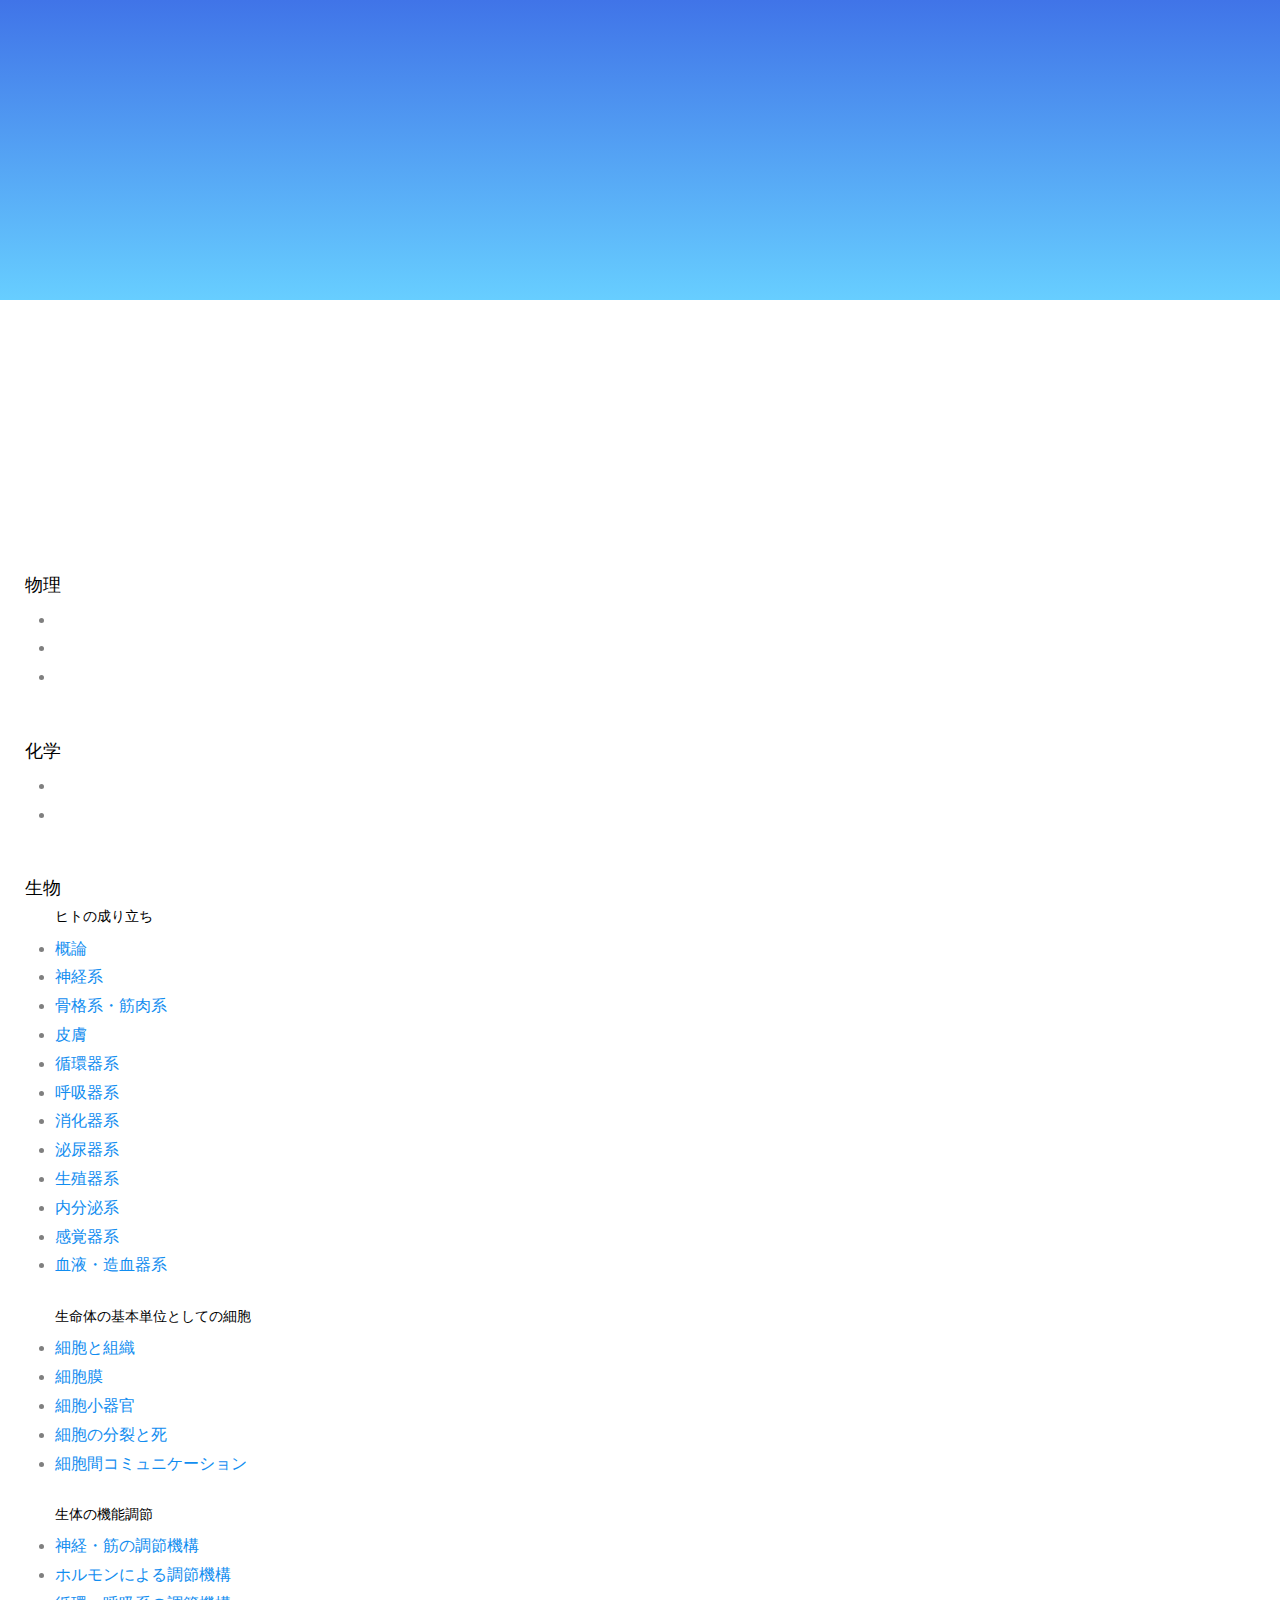
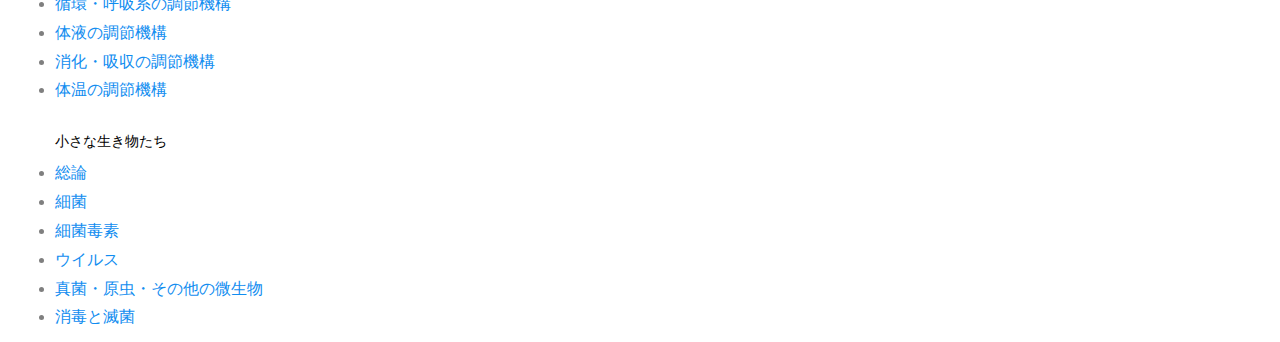
==== commit 7420395f: "change landing/index.html" ====
--- a/landing/index.html
+++ b/landing/index.html
@@ -13,12 +13,12 @@
 	<meta name="keywords" content="free website templates, free html5, free template, free bootstrap, free website template, html5, css3, mobile first, responsive" />
 	<meta name="author" content="FreeHTML5.co" />
 
-  <!-- 
+  <!--
 	//////////////////////////////////////////////////////
 
-	FREE HTML5 TEMPLATE 
+	FREE HTML5 TEMPLATE
 	DESIGNED & DEVELOPED by FreeHTML5.co
-		
+
 	Website: 		http://freehtml5.co/
 	Email: 			info@freehtml5.co
 	Twitter: 		http://twitter.com/fh5co
@@ -41,7 +41,7 @@
 	<!-- Place favicon.ico and apple-touch-icon.png in the root directory -->
 	<link rel="shortcut icon" href="favicon.ico">
 	<!-- <link href='https://fonts.googleapis.com/css?family=Varela+Round' rel='stylesheet' type='text/css'> -->
-	
+
 	<!-- Animate.css -->
 	<link rel="stylesheet" href="css/animate.css">
 	<!-- Icomoon Icon Fonts-->
@@ -64,254 +64,87 @@
 
 	</head>
 	<body>
-	
+
 	<header id="fh5co-header">
 		<div class="container">
 			<div class="col-md-6 col-sm-6">
 				<div class="intro">
-					<h1 id="fh5co-logo"><a href="index.html">Landing</a></h1>
-					<h2>A free website templates for landing pages. Made with love by <a href="http://freehtml5.co" target="_blank">FreeHTML5.co</a></h2>
-					<p>
-						<a href="#" class="btn btn-primary"><i class="icon-apple"></i> Download on AppStore</a>
-					</p>
+					<h1 id="fh5co-logo"><a href="index.html">Questions<br>and<br>Answers</a></h1>
+					<br>
+					<h4 id="fh5co-logo-h4">for smartphone</h4>
 				</div>
-			</div>
-			<div class="col-md-6 col-sm-6">
-				<figure class="fh5co-intro-img">
-					<img class="img-1 animate-box" src="images/screenshot_1.jpg" alt="Free Website Template by FreeHTML5.co">
-					<img class="img-2 animate-box hidden-xs" src="images/screenshot_2.jpg" alt="Free Website Template by FreeHTML5.co">
-				</figure>
 			</div>
 		</div>
 	</header>
 
 	<div id="main">
+		<div class="col-md-6 col-sm-6">
+			<div class="subject">
+			<h4>物理</h4>
+			<ul>
+				<li><a href="../marubatsu/marubatsu.html?" target="_blank"></a></li>
+				<li></li>
+				<li></li>
+			</ul>
+			</div>
 
-		<div class="container">
+			<div class="subject">
+			<h4>化学</h4>
+			<ul>
+				<li></li>
+				<li></li>
+			</ul>
+			</div>
 
-			<div class="row fh5co-feature">
-				<div class="col-md-6 col-md-push-6">
-					<div class="fh5co-copy">
-						<div class="fh5co-copy-inner">
-							<h2>Keep It Simple</h2>
-							<p>Far far away, behind the word mountains, far from the countries Vokalia and Consonantia, there live the blind texts. Separated they live in Bookmarksgrove right at the coast of the Semantics, a large language ocean.</p>
-						</div>
-					</div>
-				</div>
-				<div class="col-md-6 col-md-pull-6">
-					<div class="fh5co-img">
-						<figure class="fh5co-figure animate-box">
-							<img class="img-2" src="images/screenshot_1.jpg" alt="Free Website Template by FreeHTML5.co">	
-						</figure>
-					</div>
-				</div>
-			</div>
-			<!-- END feature -->
-
-			<div class="row fh5co-feature fh5co-reverse">
-				<div class="col-md-6">
-					<div class="fh5co-copy">
-						<div class="fh5co-copy-inner">
-							<h2>Pixel Perfect</h2>
-							<p>Far far away, behind the word mountains, far from the countries Vokalia and Consonantia, there live the blind texts. Separated they live in Bookmarksgrove right at the coast of the Semantics, a large language ocean.</p>
-						</div>
-					</div>
-				</div>
-				<div class="col-md-6">
-					<div class="fh5co-img">
-						<figure class="fh5co-figure animate-box">
-							<img class="img-2" src="images/screenshot_2.jpg" alt="Free Website Template by FreeHTML5.co">	
-						</figure>
-					</div>
-				</div>
-			</div>
-			<!-- END feature -->
-
-			<div class="row fh5co-feature last-feature">
-				<div class="col-md-6 col-md-push-6">
-					<div class="fh5co-copy">
-						<div class="fh5co-copy-inner">
-							<h2>Beautiful Design</h2>
-							<p>Far far away, behind the word mountains, far from the countries Vokalia and Consonantia, there live the blind texts. Separated they live in Bookmarksgrove right at the coast of the Semantics, a large language ocean.</p>
-						</div>
-					</div>
-				</div>
-				<div class="col-md-6 col-md-pull-6">
-					<div class="fh5co-img">
-						<figure class="fh5co-figure animate-box">
-							<img class="img-2" src="images/screenshot_3.jpg" alt="Free Website Template by FreeHTML5.co">	
-						</figure>
-					</div>
-				</div>
-			</div>
-			<!-- END feature -->
-
-		
-		</div>
-
-
-		<div class="fh5co-testimonial">
-			<div class="container">
-				<div class="row text-center fh5co-heading">
-					<h2>Customer Review</h2>
-				</div>
-				<div class="owl-carousel owl-carousel-fullwidth">
-					<div class="item">
-						<div class="testimony-slide active text-center">
-							<figure>
-								<img src="images/person_1.jpg" alt="user">
-							</figure>
-							<span>Jean Doe </span>
-							<span class="review">
-								<i class="icon-star colored"></i>
-								<i class="icon-star colored"></i>
-								<i class="icon-star colored"></i>
-								<i class="icon-star colored"></i>
-								<i class="icon-star"></i>
-							</span>
-							<blockquote>
-								<p>&ldquo;Far far away, behind the word mountains, far from the countries Vokalia and Consonantia, there live the blind texts. Separated they live in Bookmarksgrove right at the coast of the Semantics, a large language ocean.&rdquo;</p>
-							</blockquote>
-						</div>
-					</div>
-					<div class="item">
-						<div class="testimony-slide active text-center">
-							<figure>
-								<img src="images/person_2.jpg" alt="user">
-							</figure>
-							<span>John Doe </span>
-							<span class="review">
-								<i class="icon-star colored"></i>
-								<i class="icon-star colored"></i>
-								<i class="icon-star colored"></i>
-								<i class="icon-star colored"></i>
-								<i class="icon-star colored"></i>
-							</span>
-							<blockquote>
-								<p>&ldquo;Separated they live in Bookmarksgrove right at the coast of the Semantics, a large language ocean.&rdquo;</p>
-							</blockquote>
-						</div>
-					</div>
-					<div class="item">
-						<div class="testimony-slide active text-center">
-							<figure>
-								<img src="images/person_3.jpg" alt="user">
-							</figure>
-							<span>Rob Smith </span>
-							<span class="review">
-								<i class="icon-star colored"></i>
-								<i class="icon-star colored"></i>
-								<i class="icon-star colored"></i>
-								<i class="icon-star colored"></i>
-								<i class="icon-star colored"></i>
-							</span>
-							<blockquote>
-								<p>&ldquo;Far from the countries Vokalia and Consonantia, there live the blind texts. Separated they live in Bookmarksgrove right at the coast of the Semantics, a large language ocean.&rdquo;</p>
-							</blockquote>
-						</div>
-					</div>
-				</div>
+			<div class="subject">
+			<h4>生物</h4>
+			<ul>
+				<h5>ヒトの成り立ち</h5>
+				<li><a href="../marubatsu/marubatsu.html?080101" target="_blank">概論</a></li>
+				<li><a href="../marubatsu/marubatsu.html?080102" target="_blank">神経系</a></li>
+				<li><a href="../marubatsu/marubatsu.html?080103" target="_blank">骨格系・筋肉系</a></li>
+				<li><a href="../marubatsu/marubatsu.html?080104" target="_blank">皮膚</a></li>
+				<li><a href="../marubatsu/marubatsu.html?080105" target="_blank">循環器系</a></li>
+				<li><a href="../marubatsu/marubatsu.html?080106" target="_blank">呼吸器系</a></li>
+				<li><a href="../marubatsu/marubatsu.html?080107" target="_blank">消化器系</a></li>
+				<li><a href="../marubatsu/marubatsu.html?080108" target="_blank">泌尿器系</a></li>
+				<li><a href="../marubatsu/marubatsu.html?080109" target="_blank">生殖器系</a></li>
+				<li><a href="../marubatsu/marubatsu.html?080110" target="_blank">内分泌系</a></li>
+				<li><a href="../marubatsu/marubatsu.html?080111" target="_blank">感覚器系</a></li>
+				<li><a href="../marubatsu/marubatsu.html?080112" target="_blank">血液・造血器系</a></li>
+				<br>
+				<h5>生命体の基本単位としての細胞</h5>
+				<li><a href="../marubatsu/marubatsu.html?080201" target="_blank">細胞と組織</a></li>
+				<li><a href="../marubatsu/marubatsu.html?080202" target="_blank">細胞膜</a></li>
+				<li><a href="../marubatsu/marubatsu.html?080203" target="_blank">細胞小器官</a></li>
+				<li><a href="../marubatsu/marubatsu.html?080204" target="_blank">細胞の分裂と死</a></li>
+				<li><a href="../marubatsu/marubatsu.html?080205" target="_blank">細胞間コミュニケーション</a></li>
+				<br>
+				<h5>生体の機能調節</h5>
+				<li><a href="../marubatsu/marubatsu.html?080301" target="_blank">神経・筋の調節機構</a></li>
+				<li><a href="../marubatsu/marubatsu.html?080302" target="_blank">ホルモンによる調節機構</a></li>
+				<li><a href="../marubatsu/marubatsu.html?080303" target="_blank">循環・呼吸系の調節機構</a></li>
+				<li><a href="../marubatsu/marubatsu.html?080304" target="_blank">体液の調節機構</a></li>
+				<li><a href="../marubatsu/marubatsu.html?080305" target="_blank">消化・吸収の調節機構</a></li>
+				<li><a href="../marubatsu/marubatsu.html?080306" target="_blank">体温の調節機構</a></li>
+				<br>
+				<h5>小さな生き物たち</h5>
+				<li><a href="../marubatsu/marubatsu.html?080401" target="_blank">総論</a></li>
+				<li><a href="../marubatsu/marubatsu.html?080402" target="_blank">細菌</a></li>
+				<li><a href="../marubatsu/marubatsu.html?080403" target="_blank">細菌毒素</a></li>
+				<li><a href="../marubatsu/marubatsu.html?080404" target="_blank">ウイルス</a></li>
+				<li><a href="../marubatsu/marubatsu.html?080405" target="_blank">真菌・原虫・その他の微生物</a></li>
+				<li><a href="../marubatsu/marubatsu.html?080406" target="_blank">消毒と滅菌</a></li>
+			</ul>
 			</div>
 		</div>
+	</div>
 
-		<div id="features">
-			<div class="container">
-				<div class="row text-center fh5co-heading">
-					<div class="col-md-8 col-md-offset-2">
-						<h2>More Features</h2>
-						<p>Far far away, behind the word mountains, far from the countries Vokalia and Consonantia, there live the blind texts.</p>
-					</div>
-				</div>
-				<div class="row">
-					<div class="col-md-3 animate-box">
-						<div class="feature-center">
-							<span class="icon">
-								<i class="icon-tablet"></i>
-							</span>
-							<h3>Fully Responsive</h3>
-							<p>Far far away, behind the word mountains, far from the countries Vokalia and Consonantia</p>
-						</div>
-					</div>
-					<div class="col-md-3 animate-box">
-						<div class="feature-center">
-							<span class="icon">
-								<i class="icon-heart"></i>
-							</span>
-							<h3>Love by everyone</h3>
-							<p>Far far away, behind the word mountains, far from the countries Vokalia and Consonantia</p>
-						</div>
-					</div>
-					<div class="col-md-3 animate-box">
-						<div class="feature-center">
-							<span class="icon">
-								<i class="icon-star"></i>
-							</span>
-							<h3>Good Review</h3>
-							<p>Far far away, behind the word mountains, far from the countries Vokalia and Consonantia</p>
-						</div>
-					</div>
-					<div class="col-md-3 animate-box">
-						<div class="feature-center">
-							<span class="icon">
-								<i class="icon-cog"></i>
-							</span>
-							<h3>API</h3>
-							<p>Far far away, behind the word mountains, far from the countries Vokalia and Consonantia</p>
-						</div>
-					</div>
-				</div>
-			</div>
-		</div>
-		
-		<div id="get-started">
-			<div class="container">
-				<div class="row text-center fh5co-heading">
-					<div class="col-md-8 col-md-offset-2">
-						<h2>Subscribe</h2>
-						<p>Far far away, behind the word mountains, far from the countries Vokalia and Consonantia, there live the blind texts.</p>
-					</div>
-				</div>
-				<div class="get-started">
-					<form class="form-inline">
-						<div class="col-md-4 col-sm-4">
-							<div class="form-group">
-								<label for="name" class="sr-only">Name</label>
-								<input type="text" class="form-control" id="name" placeholder="Name">
-							</div>
-						</div>
-						<div class="col-md-4 col-sm-4">
-							<div class="form-group">
-								<label for="email" class="sr-only">Email</label>
-								<input type="email" class="form-control" id="email" placeholder="Email">
-							</div>
-						</div>
-						<div class="col-md-4 col-sm-4">
-							<button type="submit" class="btn btn-default btn-block">Subscribe</button>
-						</div>
-					</form>
-				</div>
-			</div>
-		</div>
+	<div style="margin-bottom: 50px"></div>
 
-		<footer id="footer">
-			<div class="container">
-				<div class="col-md-12 text-center">
-					<p class="copyright">
-						<small>&copy; 2016. Free HTML5 Template. All Rights Reserved.</small>
-						<em><small>Designed by <a href="http://freehtm5.co" target="_blank">FreeHTML5.co</a> Demo Images: <a href="http://unsplash.com/" target="_blank">Unsplash</a></small></em>
-					</p>
-					<ul class="fh5co-social">
+	<div class="container">
+	</div>
 
-						<li><a href="#"><i class="icon-facebook"></i></a></li>
-						<li><a href="#"><i class="icon-twitter"></i></a></li>
-						<li><a href="#"><i class="icon-linkedin"></i></a></li>
-						<li><a href="#"><i class="icon-apple"></i></a></li>
-					</ul>
-				</div>
-			</div>
-		</footer>
-	</div>
-	
 	<!-- jQuery -->
 	<script src="js/jquery.min.js"></script>
 	<!-- jQuery Easing -->
--- a/landing/css/style.css
+++ b/landing/css/style.css
@@ -7,7 +7,7 @@
 }
 /* =======================================================
 *
-* 	Template Style 
+* 	Template Style
 *	Edit this section
 *
 * ======================================================= */
@@ -41,13 +41,27 @@
   margin-bottom: 30px;
 }
 
-h1, h2, h3, h4, h5, h6, figure {
+h1, h2, h3, h6, figure {
   color: #000;
   font-family: "Varela Round", Arial, sans-serif;
   font-weight: 400;
   margin: 0 0 30px 0;
 }
 
+h4 {
+  color: #000;
+  font-family: "Varela Round", Arial, sans-serif;
+  font-weight: 400;
+  margin: 0 0 10px 10px;
+}
+
+h5 {
+  color: #000;
+  font-family: "Varela Round", Arial, sans-serif;
+  font-weight: 400;
+  margin: 0 0 10px 0px;
+}
+
 ::-webkit-selection {
   color: #fff;
   background: #118DF0;
@@ -64,12 +78,15 @@
 }
 
 #fh5co-header {
-  background: #00E0FF;
-  height: 800px;
+  // background: #00E0FF;
+  background: linear-gradient(#4074e8, #67ceff);
+  height: 300px;
+  /* height: 800px; */
 }
 @media screen and (max-width: 768px) {
   #fh5co-header {
-    height: 1000px;
+    height: 400px;
+    /* height: 1000px; */
   }
 }
 #fh5co-header .intro {
@@ -85,8 +102,18 @@
   color: #fff;
   margin-bottom: 10px;
   line-height: 1.5;
+  letter-spacing: 0.1em;
 }
 #fh5co-header .intro #fh5co-logo a {
+  border-bottom: none !important;
+}
+#fh5co-header .intro #fh5co-logo-h4 {
+  color: #fff;
+  margin-bottom: 10px;
+  line-height: 1.5;
+  letter-spacing: 0.1em;
+}
+#fh5co-header .intro #fh5co-logo-h4 a {
   border-bottom: none !important;
 }
 #fh5co-header .intro h2 {
@@ -612,4 +639,8 @@
   opacity: 0;
 }
 
+.subject {
+  margin-top: 50px;
+}
+
 /*# sourceMappingURL=style.css.map */
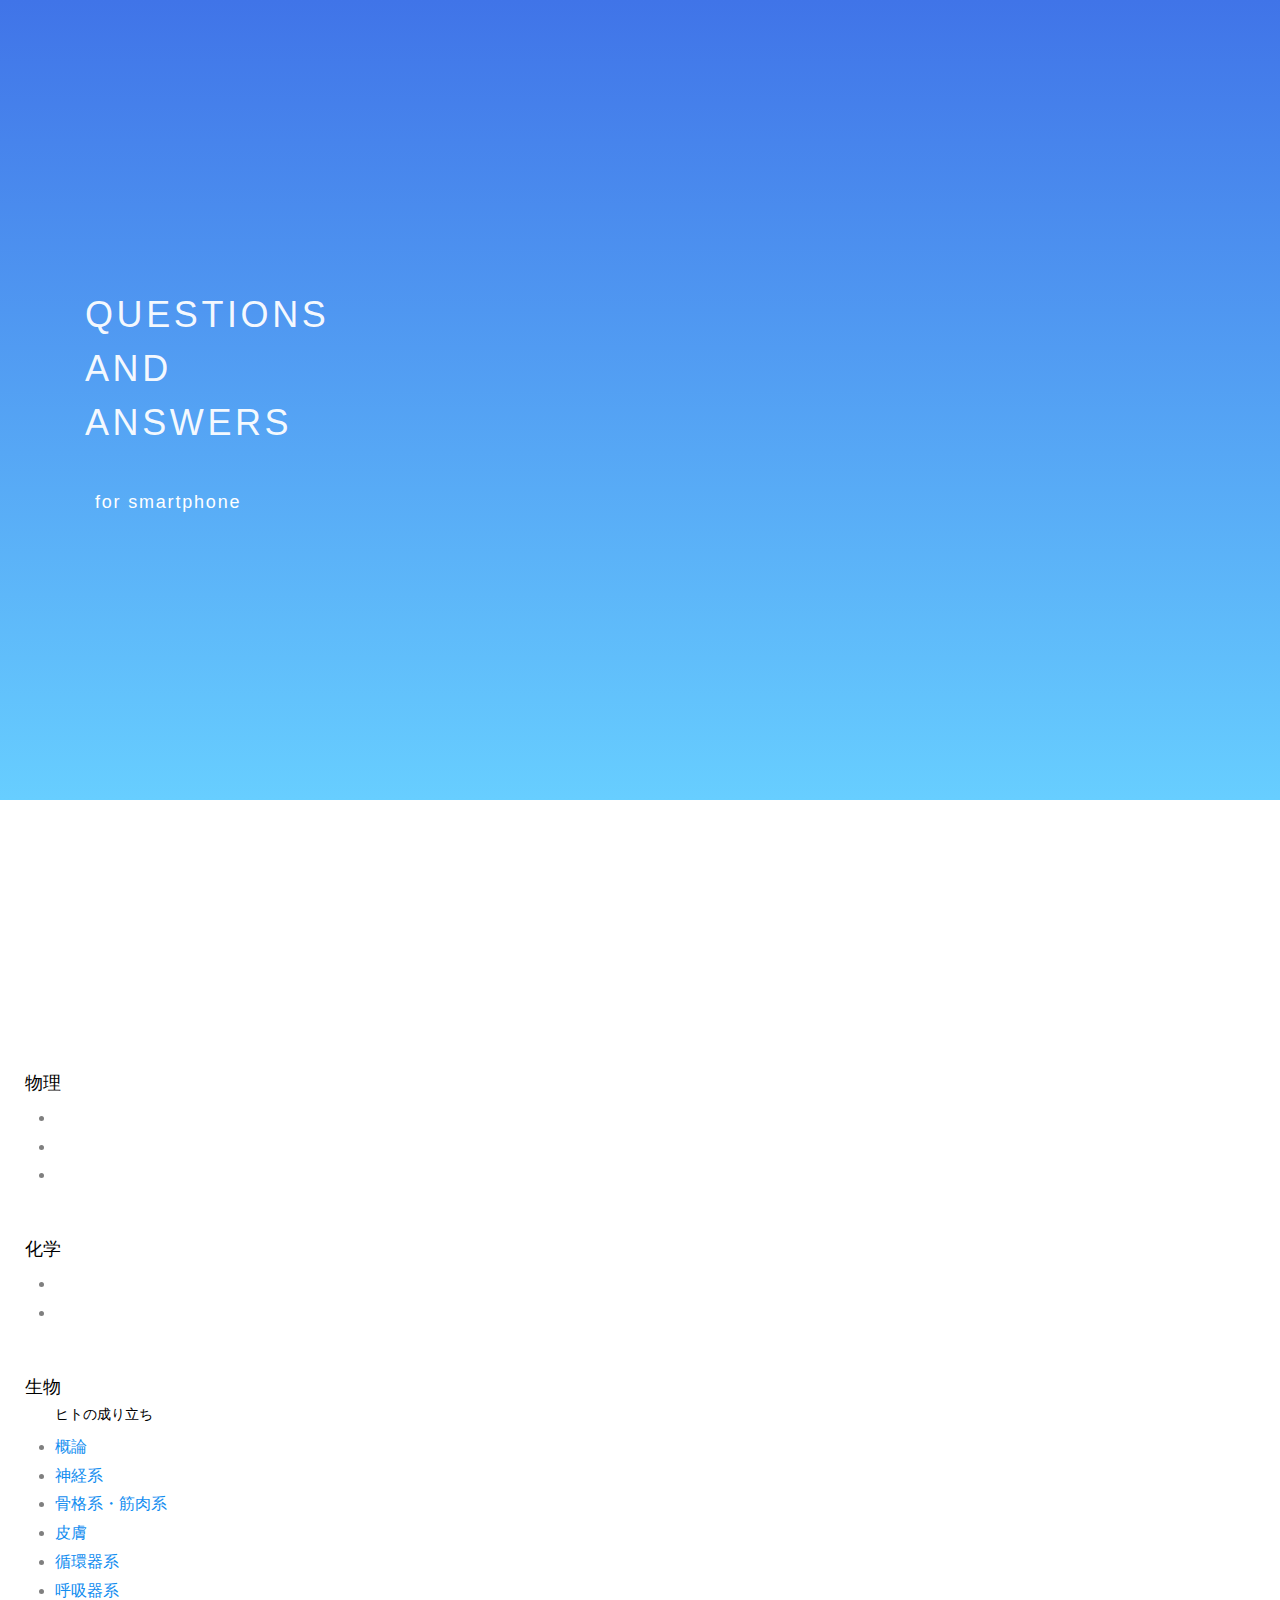
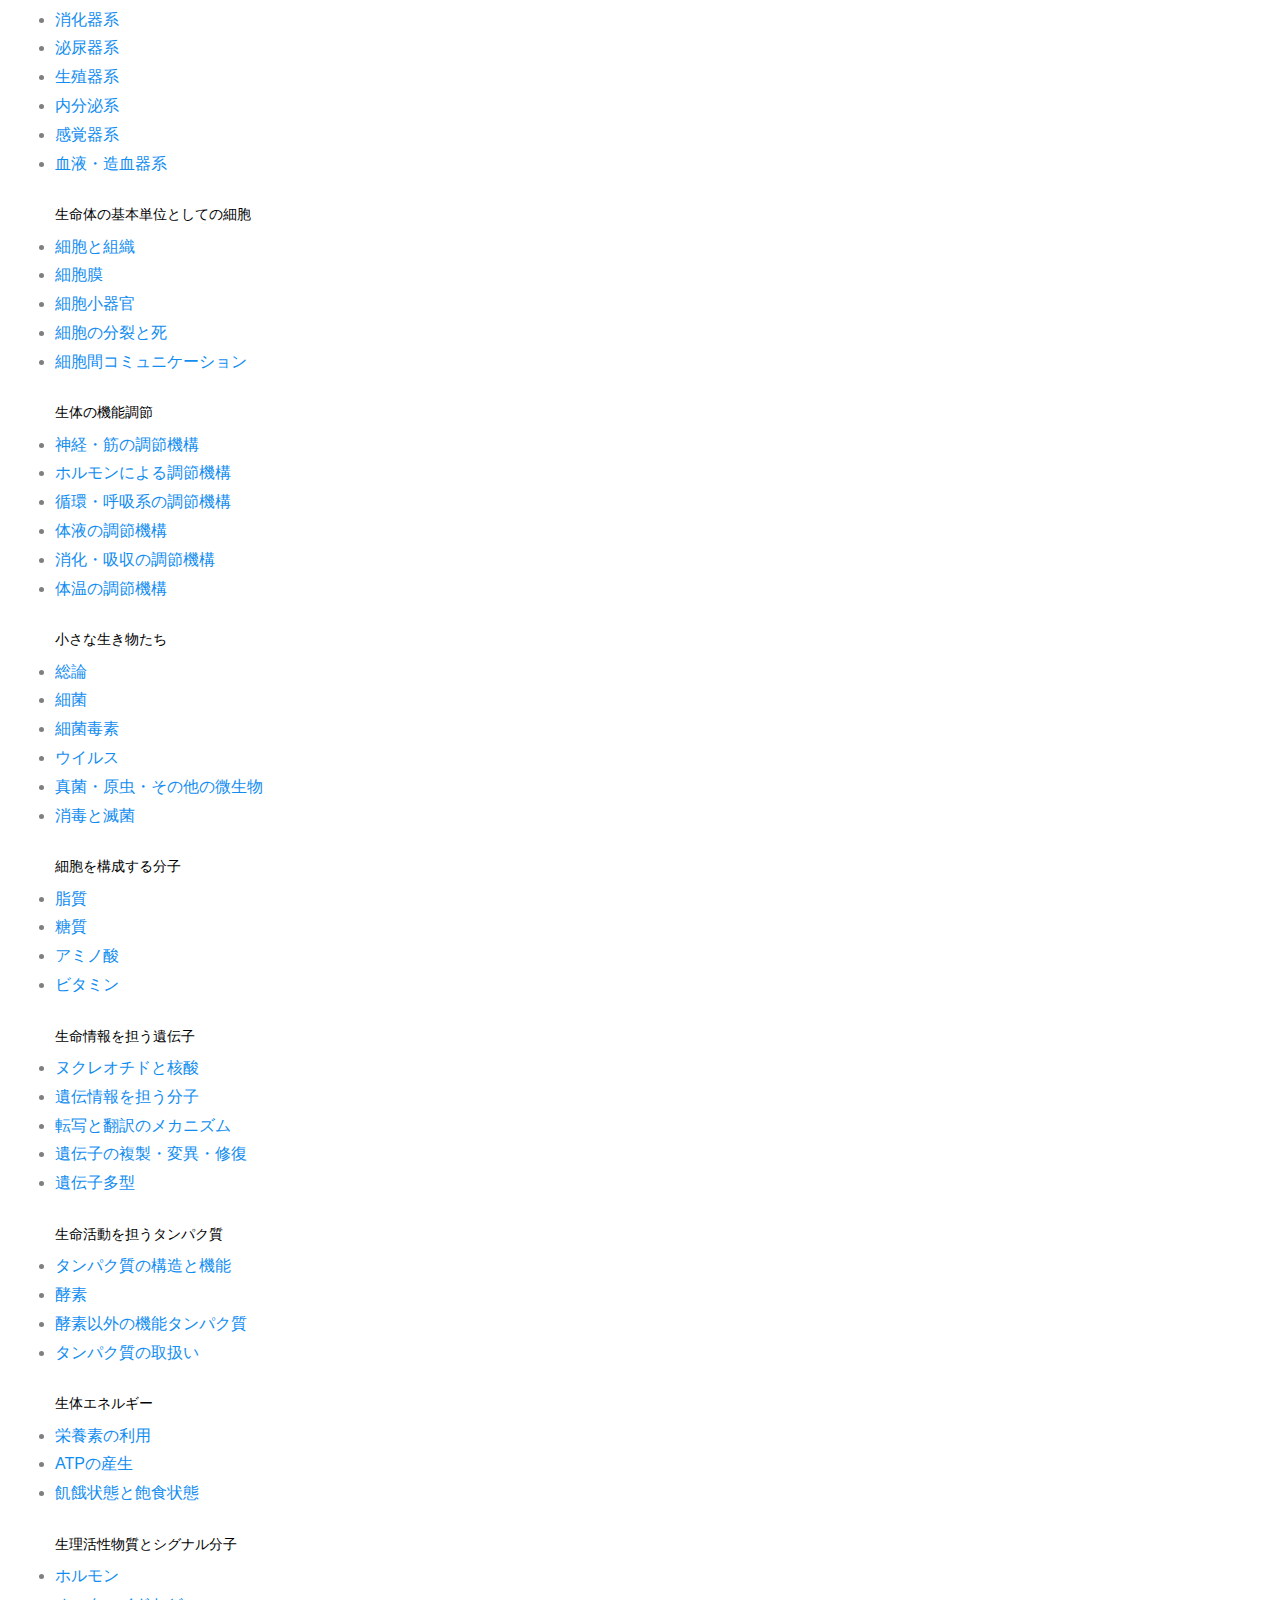
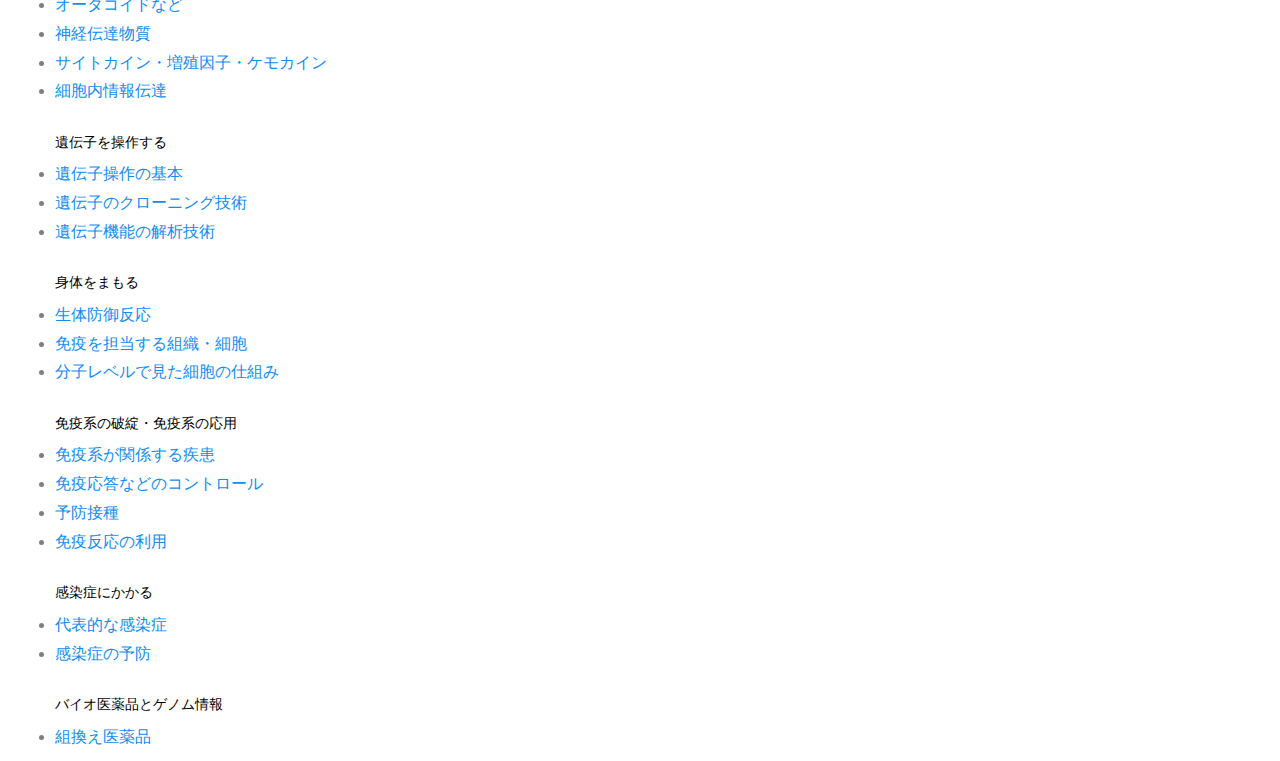
==== commit c14fb758: "renew landing/index.html" ====
--- a/landing/index.html
+++ b/landing/index.html
@@ -135,6 +135,60 @@
 				<li><a href="../marubatsu/marubatsu.html?080404" target="_blank">ウイルス</a></li>
 				<li><a href="../marubatsu/marubatsu.html?080405" target="_blank">真菌・原虫・その他の微生物</a></li>
 				<li><a href="../marubatsu/marubatsu.html?080406" target="_blank">消毒と滅菌</a></li>
+				<br>
+				<h5>細胞を構成する分子</h5>
+				<li><a href="../marubatsu/marubatsu.html?090101" target="_blank">脂質</a></li>
+				<li><a href="../marubatsu/marubatsu.html?090102" target="_blank">糖質</a></li>
+				<li><a href="../marubatsu/marubatsu.html?090103" target="_blank">アミノ酸</a></li>
+				<li><a href="../marubatsu/marubatsu.html?090104" target="_blank">ビタミン</a></li>
+				<br>
+				<h5>生命情報を担う遺伝子</h5>
+				<li><a href="../marubatsu/marubatsu.html?090201" target="_blank">ヌクレオチドと核酸</a></li>
+				<li><a href="../marubatsu/marubatsu.html?090202" target="_blank">遺伝情報を担う分子</a></li>
+				<li><a href="../marubatsu/marubatsu.html?090203" target="_blank">転写と翻訳のメカニズム</a></li>
+				<li><a href="../marubatsu/marubatsu.html?090204" target="_blank">遺伝子の複製・変異・修復</a></li>
+				<li><a href="../marubatsu/marubatsu.html?090205" target="_blank">遺伝子多型</a></li>
+				<br>
+				<h5>生命活動を担うタンパク質</h5>
+				<li><a href="../marubatsu/marubatsu.html?090301" target="_blank">タンパク質の構造と機能</a></li>
+				<li><a href="../marubatsu/marubatsu.html?090302" target="_blank">酵素</a></li>
+				<li><a href="../marubatsu/marubatsu.html?090303" target="_blank">酵素以外の機能タンパク質</a></li>
+				<li><a href="../marubatsu/marubatsu.html?090304" target="_blank">タンパク質の取扱い</a></li>
+				<br>
+				<h5>生体エネルギー</h5>
+				<li><a href="../marubatsu/marubatsu.html?090401" target="_blank">栄養素の利用</a></li>
+				<li><a href="../marubatsu/marubatsu.html?090402" target="_blank">ATPの産生</a></li>
+				<li><a href="../marubatsu/marubatsu.html?090403" target="_blank">飢餓状態と飽食状態</a></li>
+				<br>
+				<h5>生理活性物質とシグナル分子</h5>
+				<li><a href="../marubatsu/marubatsu.html?090501" target="_blank">ホルモン</a></li>
+				<li><a href="../marubatsu/marubatsu.html?090502" target="_blank">オータコイドなど</a></li>
+				<li><a href="../marubatsu/marubatsu.html?090503" target="_blank">神経伝達物質</a></li>
+				<li><a href="../marubatsu/marubatsu.html?090504" target="_blank">サイトカイン・増殖因子・ケモカイン</a></li>
+				<li><a href="../marubatsu/marubatsu.html?090505" target="_blank">細胞内情報伝達</a></li>
+				<br>
+				<h5>遺伝子を操作する</h5>
+				<li><a href="../marubatsu/marubatsu.html?090601" target="_blank">遺伝子操作の基本</a></li>
+				<li><a href="../marubatsu/marubatsu.html?090602" target="_blank">遺伝子のクローニング技術</a></li>
+				<li><a href="../marubatsu/marubatsu.html?090603" target="_blank">遺伝子機能の解析技術</a></li>
+				<br>
+				<h5>身体をまもる</h5>
+				<li><a href="../marubatsu/marubatsu.html?100101" target="_blank">生体防御反応</a></li>
+				<li><a href="../marubatsu/marubatsu.html?100102" target="_blank">免疫を担当する組織・細胞</a></li>
+				<li><a href="../marubatsu/marubatsu.html?100103" target="_blank">分子レベルで見た細胞の仕組み</a></li>
+				<br>
+				<h5>免疫系の破綻・免疫系の応用</h5>
+				<li><a href="../marubatsu/marubatsu.html?100201" target="_blank">免疫系が関係する疾患</a></li>
+				<li><a href="../marubatsu/marubatsu.html?100202" target="_blank">免疫応答などのコントロール</a></li>
+				<li><a href="../marubatsu/marubatsu.html?100203" target="_blank">予防接種</a></li>
+				<li><a href="../marubatsu/marubatsu.html?100204" target="_blank">免疫反応の利用</a></li>
+				<br>
+				<h5>感染症にかかる</h5>
+				<li><a href="../marubatsu/marubatsu.html?100301" target="_blank">代表的な感染症</a></li>
+				<li><a href="../marubatsu/marubatsu.html?100302" target="_blank">感染症の予防</a></li>
+				<br>
+				<h5>バイオ医薬品とゲノム情報</h5>
+				<li><a href="../marubatsu/marubatsu.html?170301" target="_blank">組換え医薬品</a></li>
 			</ul>
 			</div>
 		</div>
--- a/landing/css/style.css
+++ b/landing/css/style.css
@@ -80,8 +80,7 @@
 #fh5co-header {
   // background: #00E0FF;
   background: linear-gradient(#4074e8, #67ceff);
-  height: 300px;
-  /* height: 800px; */
+  height: 800px;
 }
 @media screen and (max-width: 768px) {
   #fh5co-header {
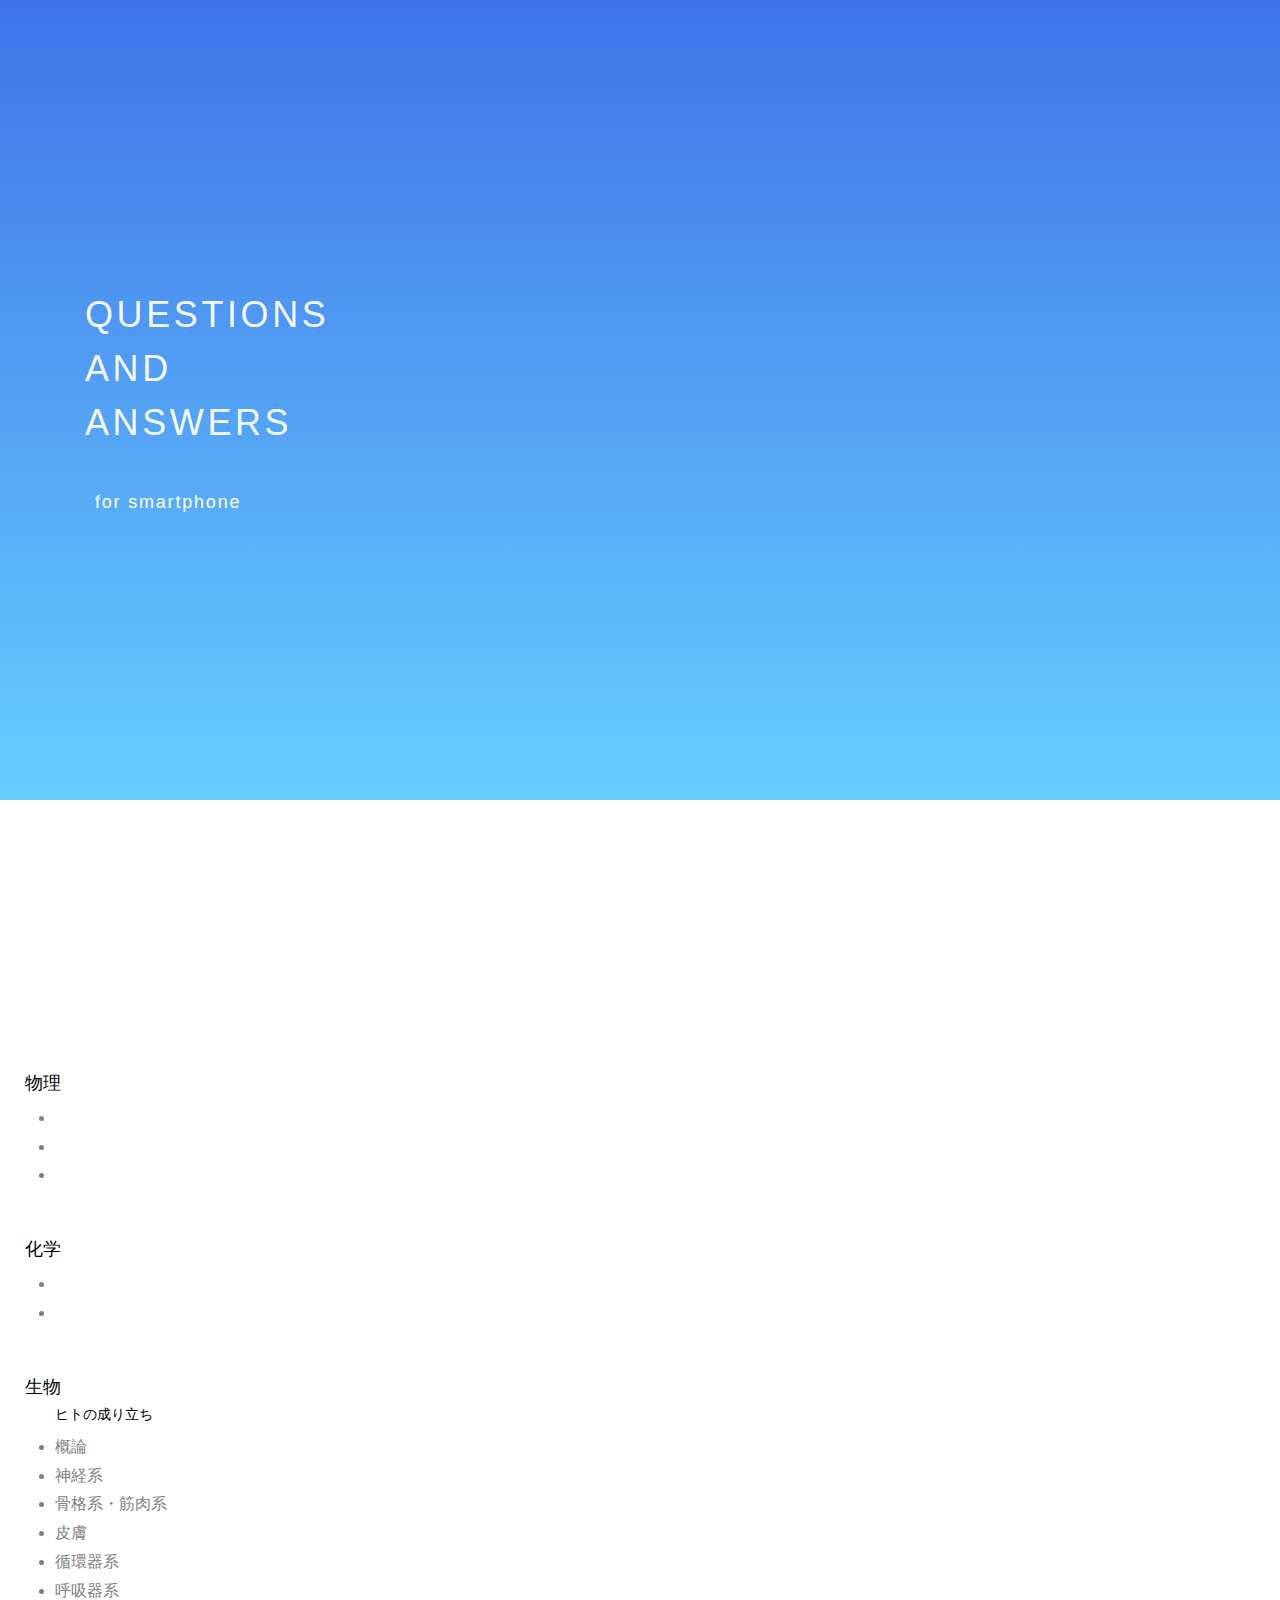
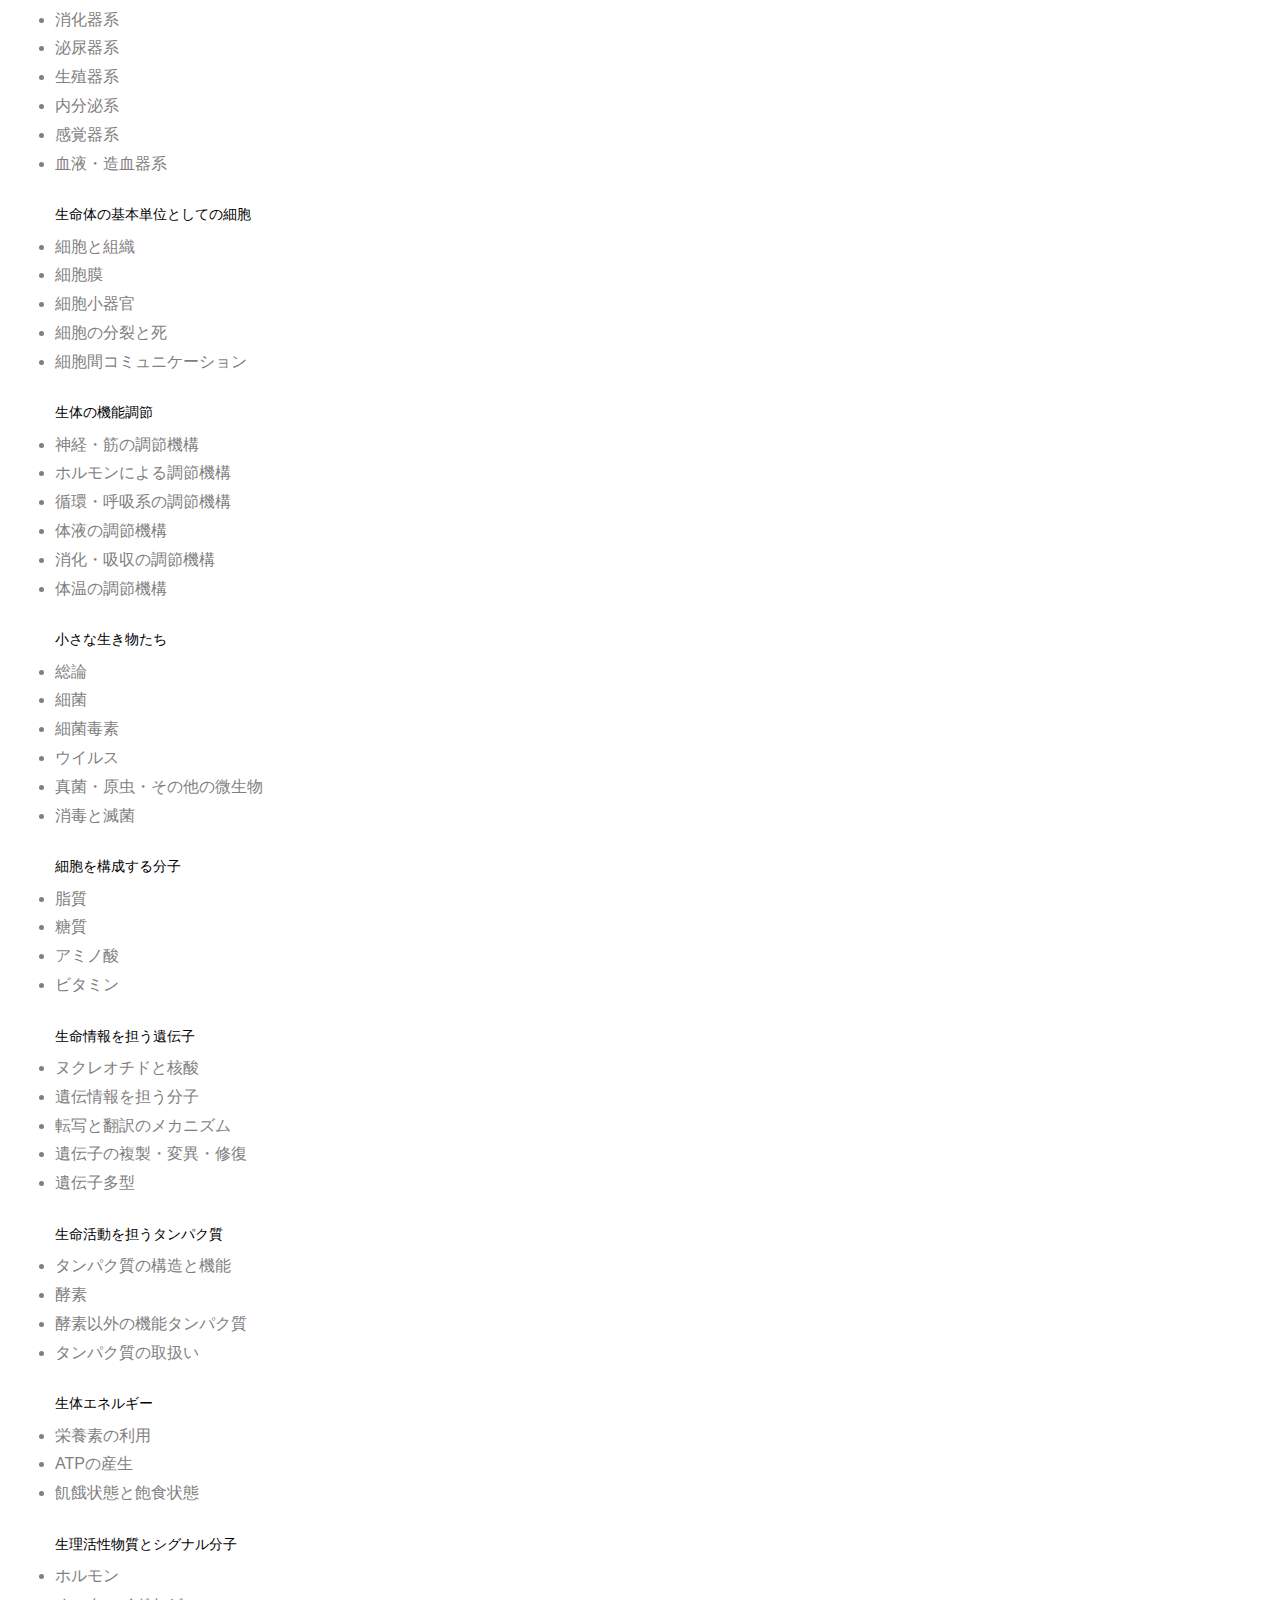
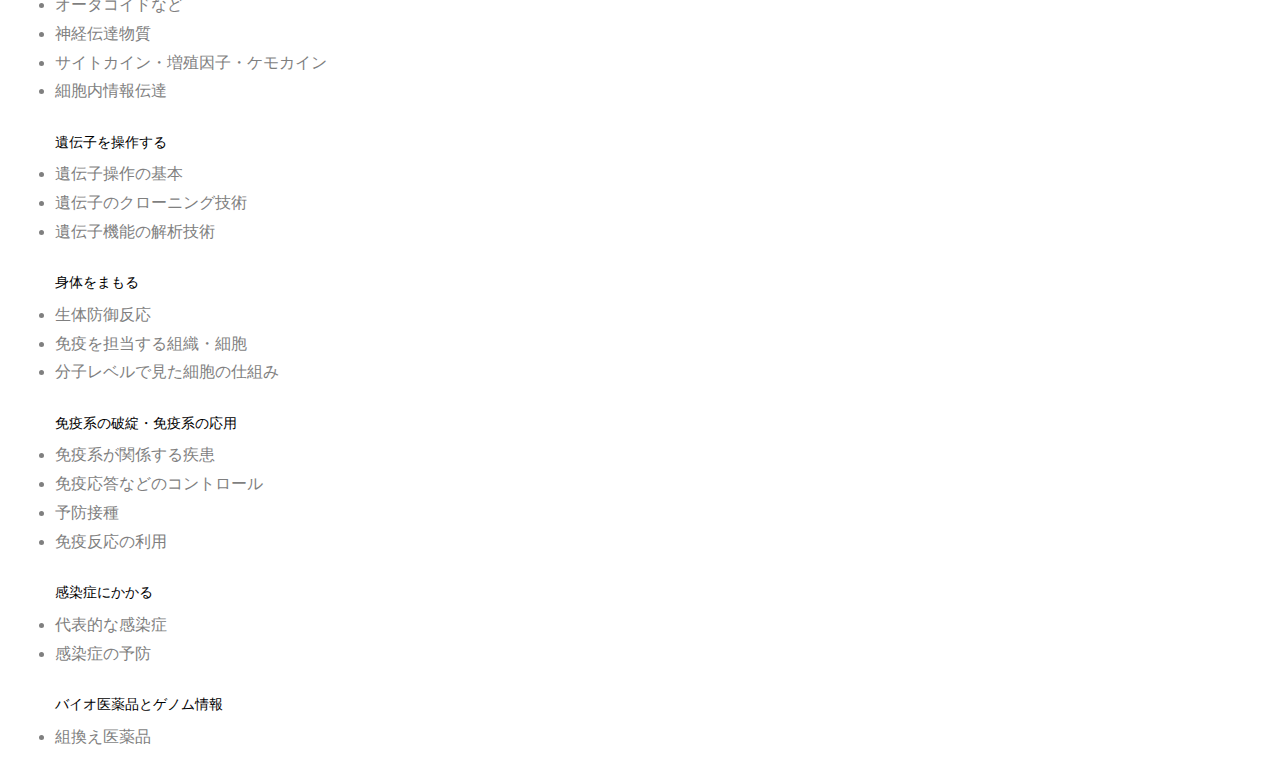
==== commit bce4e0b7: "for native app" ====
--- a/landing/index.html
+++ b/landing/index.html
@@ -7,11 +7,14 @@
 	<head>
 	<meta charset="utf-8">
 	<meta http-equiv="X-UA-Compatible" content="IE=edge">
-	<title>Landing &mdash; Free HTML5 Bootstrap Website Template by FreeHTML5.co</title>
+	<title>QUESTIONS AND ANSWERS for smartphone</title>
 	<meta name="viewport" content="width=device-width, initial-scale=1">
 	<meta name="description" content="Free HTML5 Website Template by FreeHTML5.co" />
 	<meta name="keywords" content="free website templates, free html5, free template, free bootstrap, free website template, html5, css3, mobile first, responsive" />
 	<meta name="author" content="FreeHTML5.co" />
+	<meta name="apple-mobile-web-app-capable" content="yes">
+	<meta name="apple-mobile-web-app-status-bar-style" content="black-translucent">
+	<script type="text/javascript" src="marubatsu/marubatsu.js"></script>
 
   <!--
 	//////////////////////////////////////////////////////
@@ -82,7 +85,7 @@
 			<div class="subject">
 			<h4>物理</h4>
 			<ul>
-				<li><a href="../marubatsu/marubatsu.html?" target="_blank"></a></li>
+				<li><a href="marubatsu/marubatsu.html?" target="_blank"></a></li>
 				<li></li>
 				<li></li>
 			</ul>
@@ -100,95 +103,95 @@
 			<h4>生物</h4>
 			<ul>
 				<h5>ヒトの成り立ち</h5>
-				<li><a href="../marubatsu/marubatsu.html?080101" target="_blank">概論</a></li>
-				<li><a href="../marubatsu/marubatsu.html?080102" target="_blank">神経系</a></li>
-				<li><a href="../marubatsu/marubatsu.html?080103" target="_blank">骨格系・筋肉系</a></li>
-				<li><a href="../marubatsu/marubatsu.html?080104" target="_blank">皮膚</a></li>
-				<li><a href="../marubatsu/marubatsu.html?080105" target="_blank">循環器系</a></li>
-				<li><a href="../marubatsu/marubatsu.html?080106" target="_blank">呼吸器系</a></li>
-				<li><a href="../marubatsu/marubatsu.html?080107" target="_blank">消化器系</a></li>
-				<li><a href="../marubatsu/marubatsu.html?080108" target="_blank">泌尿器系</a></li>
-				<li><a href="../marubatsu/marubatsu.html?080109" target="_blank">生殖器系</a></li>
-				<li><a href="../marubatsu/marubatsu.html?080110" target="_blank">内分泌系</a></li>
-				<li><a href="../marubatsu/marubatsu.html?080111" target="_blank">感覚器系</a></li>
-				<li><a href="../marubatsu/marubatsu.html?080112" target="_blank">血液・造血器系</a></li>
+				<li onclick="jump(080101)">概論</li>
+				<li onclick="jump(080102)">神経系</li>
+				<li onclick="jump(080103)">骨格系・筋肉系</li>
+				<li onclick="jump(080104)">皮膚</li>
+				<li onclick="jump(080105)">循環器系</li>
+				<li onclick="jump(080106)">呼吸器系</li>
+				<li onclick="jump(080107)">消化器系</li>
+				<li onclick="jump(080108)">泌尿器系</li>
+				<li onclick="jump(080109)">生殖器系</li>
+				<li onclick="jump(080110)">内分泌系</li>
+				<li onclick="jump(080111)">感覚器系</li>
+				<li onclick="jump(080112)">血液・造血器系</li>
 				<br>
 				<h5>生命体の基本単位としての細胞</h5>
-				<li><a href="../marubatsu/marubatsu.html?080201" target="_blank">細胞と組織</a></li>
-				<li><a href="../marubatsu/marubatsu.html?080202" target="_blank">細胞膜</a></li>
-				<li><a href="../marubatsu/marubatsu.html?080203" target="_blank">細胞小器官</a></li>
-				<li><a href="../marubatsu/marubatsu.html?080204" target="_blank">細胞の分裂と死</a></li>
-				<li><a href="../marubatsu/marubatsu.html?080205" target="_blank">細胞間コミュニケーション</a></li>
+				<li onclick="jump(080201)">細胞と組織</li>
+				<li onclick="jump(080202)">細胞膜</li>
+				<li onclick="jump(080203)">細胞小器官</li>
+				<li onclick="jump(080204)">細胞の分裂と死</li>
+				<li onclick="jump(080205)">細胞間コミュニケーション</li>
 				<br>
 				<h5>生体の機能調節</h5>
-				<li><a href="../marubatsu/marubatsu.html?080301" target="_blank">神経・筋の調節機構</a></li>
-				<li><a href="../marubatsu/marubatsu.html?080302" target="_blank">ホルモンによる調節機構</a></li>
-				<li><a href="../marubatsu/marubatsu.html?080303" target="_blank">循環・呼吸系の調節機構</a></li>
-				<li><a href="../marubatsu/marubatsu.html?080304" target="_blank">体液の調節機構</a></li>
-				<li><a href="../marubatsu/marubatsu.html?080305" target="_blank">消化・吸収の調節機構</a></li>
-				<li><a href="../marubatsu/marubatsu.html?080306" target="_blank">体温の調節機構</a></li>
+				<li onclick="jump(080301)">神経・筋の調節機構</li>
+				<li onclick="jump(080302)">ホルモンによる調節機構</li>
+				<li onclick="jump(080303)">循環・呼吸系の調節機構</li>
+				<li onclick="jump(080304)">体液の調節機構</li>
+				<li onclick="jump(080305)">消化・吸収の調節機構</li>
+				<li onclick="jump(080306)">体温の調節機構</li>
 				<br>
 				<h5>小さな生き物たち</h5>
-				<li><a href="../marubatsu/marubatsu.html?080401" target="_blank">総論</a></li>
-				<li><a href="../marubatsu/marubatsu.html?080402" target="_blank">細菌</a></li>
-				<li><a href="../marubatsu/marubatsu.html?080403" target="_blank">細菌毒素</a></li>
-				<li><a href="../marubatsu/marubatsu.html?080404" target="_blank">ウイルス</a></li>
-				<li><a href="../marubatsu/marubatsu.html?080405" target="_blank">真菌・原虫・その他の微生物</a></li>
-				<li><a href="../marubatsu/marubatsu.html?080406" target="_blank">消毒と滅菌</a></li>
+				<li onclick="jump(080401)">総論</li>
+				<li onclick="jump(080402)">細菌</li>
+				<li onclick="jump(080403)">細菌毒素</li>
+				<li onclick="jump(080404)">ウイルス</li>
+				<li onclick="jump(080405)">真菌・原虫・その他の微生物</li>
+				<li onclick="jump(080406)">消毒と滅菌</li>
 				<br>
 				<h5>細胞を構成する分子</h5>
-				<li><a href="../marubatsu/marubatsu.html?090101" target="_blank">脂質</a></li>
-				<li><a href="../marubatsu/marubatsu.html?090102" target="_blank">糖質</a></li>
-				<li><a href="../marubatsu/marubatsu.html?090103" target="_blank">アミノ酸</a></li>
-				<li><a href="../marubatsu/marubatsu.html?090104" target="_blank">ビタミン</a></li>
+				<li onclick="jump(090101)">脂質</li>
+				<li onclick="jump(090102)">糖質</li>
+				<li onclick="jump(090103)">アミノ酸</li>
+				<li onclick="jump(090104)">ビタミン</li>
 				<br>
 				<h5>生命情報を担う遺伝子</h5>
-				<li><a href="../marubatsu/marubatsu.html?090201" target="_blank">ヌクレオチドと核酸</a></li>
-				<li><a href="../marubatsu/marubatsu.html?090202" target="_blank">遺伝情報を担う分子</a></li>
-				<li><a href="../marubatsu/marubatsu.html?090203" target="_blank">転写と翻訳のメカニズム</a></li>
-				<li><a href="../marubatsu/marubatsu.html?090204" target="_blank">遺伝子の複製・変異・修復</a></li>
-				<li><a href="../marubatsu/marubatsu.html?090205" target="_blank">遺伝子多型</a></li>
+				<li onclick="jump(090201)">ヌクレオチドと核酸</li>
+				<li onclick="jump(090202)">遺伝情報を担う分子</li>
+				<li onclick="jump(090203)">転写と翻訳のメカニズム</li>
+				<li onclick="jump(090204)">遺伝子の複製・変異・修復</li>
+				<li onclick="jump(090205)">遺伝子多型</li>
 				<br>
 				<h5>生命活動を担うタンパク質</h5>
-				<li><a href="../marubatsu/marubatsu.html?090301" target="_blank">タンパク質の構造と機能</a></li>
-				<li><a href="../marubatsu/marubatsu.html?090302" target="_blank">酵素</a></li>
-				<li><a href="../marubatsu/marubatsu.html?090303" target="_blank">酵素以外の機能タンパク質</a></li>
-				<li><a href="../marubatsu/marubatsu.html?090304" target="_blank">タンパク質の取扱い</a></li>
+				<li onclick="jump(090301)">タンパク質の構造と機能</li>
+				<li onclick="jump(090302)">酵素</li>
+				<li onclick="jump(090303)">酵素以外の機能タンパク質</li>
+				<li onclick="jump(090304)">タンパク質の取扱い</li>
 				<br>
 				<h5>生体エネルギー</h5>
-				<li><a href="../marubatsu/marubatsu.html?090401" target="_blank">栄養素の利用</a></li>
-				<li><a href="../marubatsu/marubatsu.html?090402" target="_blank">ATPの産生</a></li>
-				<li><a href="../marubatsu/marubatsu.html?090403" target="_blank">飢餓状態と飽食状態</a></li>
+				<li onclick="jump(090401)">栄養素の利用</li>
+				<li onclick="jump(090402)">ATPの産生</li>
+				<li onclick="jump(090403)">飢餓状態と飽食状態</li>
 				<br>
 				<h5>生理活性物質とシグナル分子</h5>
-				<li><a href="../marubatsu/marubatsu.html?090501" target="_blank">ホルモン</a></li>
-				<li><a href="../marubatsu/marubatsu.html?090502" target="_blank">オータコイドなど</a></li>
-				<li><a href="../marubatsu/marubatsu.html?090503" target="_blank">神経伝達物質</a></li>
-				<li><a href="../marubatsu/marubatsu.html?090504" target="_blank">サイトカイン・増殖因子・ケモカイン</a></li>
-				<li><a href="../marubatsu/marubatsu.html?090505" target="_blank">細胞内情報伝達</a></li>
+				<li onclick="jump(090501)">ホルモン</li>
+				<li onclick="jump(090502)">オータコイドなど</li>
+				<li onclick="jump(090503)">神経伝達物質</li>
+				<li onclick="jump(090504)">サイトカイン・増殖因子・ケモカイン</li>
+				<li onclick="jump(090505)">細胞内情報伝達</li>
 				<br>
 				<h5>遺伝子を操作する</h5>
-				<li><a href="../marubatsu/marubatsu.html?090601" target="_blank">遺伝子操作の基本</a></li>
-				<li><a href="../marubatsu/marubatsu.html?090602" target="_blank">遺伝子のクローニング技術</a></li>
-				<li><a href="../marubatsu/marubatsu.html?090603" target="_blank">遺伝子機能の解析技術</a></li>
+				<li onclick="jump(090601)">遺伝子操作の基本</li>
+				<li onclick="jump(090602)">遺伝子のクローニング技術</li>
+				<li onclick="jump(090603)">遺伝子機能の解析技術</li>
 				<br>
 				<h5>身体をまもる</h5>
-				<li><a href="../marubatsu/marubatsu.html?100101" target="_blank">生体防御反応</a></li>
-				<li><a href="../marubatsu/marubatsu.html?100102" target="_blank">免疫を担当する組織・細胞</a></li>
-				<li><a href="../marubatsu/marubatsu.html?100103" target="_blank">分子レベルで見た細胞の仕組み</a></li>
+				<li onclick="jump(100101)">生体防御反応</li>
+				<li onclick="jump(100102)">免疫を担当する組織・細胞</li>
+				<li onclick="jump(100103)">分子レベルで見た細胞の仕組み</li>
 				<br>
 				<h5>免疫系の破綻・免疫系の応用</h5>
-				<li><a href="../marubatsu/marubatsu.html?100201" target="_blank">免疫系が関係する疾患</a></li>
-				<li><a href="../marubatsu/marubatsu.html?100202" target="_blank">免疫応答などのコントロール</a></li>
-				<li><a href="../marubatsu/marubatsu.html?100203" target="_blank">予防接種</a></li>
-				<li><a href="../marubatsu/marubatsu.html?100204" target="_blank">免疫反応の利用</a></li>
+				<li onclick="jump(100201)">免疫系が関係する疾患</li>
+				<li onclick="jump(100202)">免疫応答などのコントロール</li>
+				<li onclick="jump(100203)">予防接種</li>
+				<li onclick="jump(100204)">免疫反応の利用</li>
 				<br>
 				<h5>感染症にかかる</h5>
-				<li><a href="../marubatsu/marubatsu.html?100301" target="_blank">代表的な感染症</a></li>
-				<li><a href="../marubatsu/marubatsu.html?100302" target="_blank">感染症の予防</a></li>
+				<li onclick="jump(100301)">代表的な感染症</li>
+				<li onclick="jump(100302)">感染症の予防</li>
 				<br>
 				<h5>バイオ医薬品とゲノム情報</h5>
-				<li><a href="../marubatsu/marubatsu.html?170301" target="_blank">組換え医薬品</a></li>
+				<li onclick="jump(170301)">組換え医薬品</li>
 			</ul>
 			</div>
 		</div>
